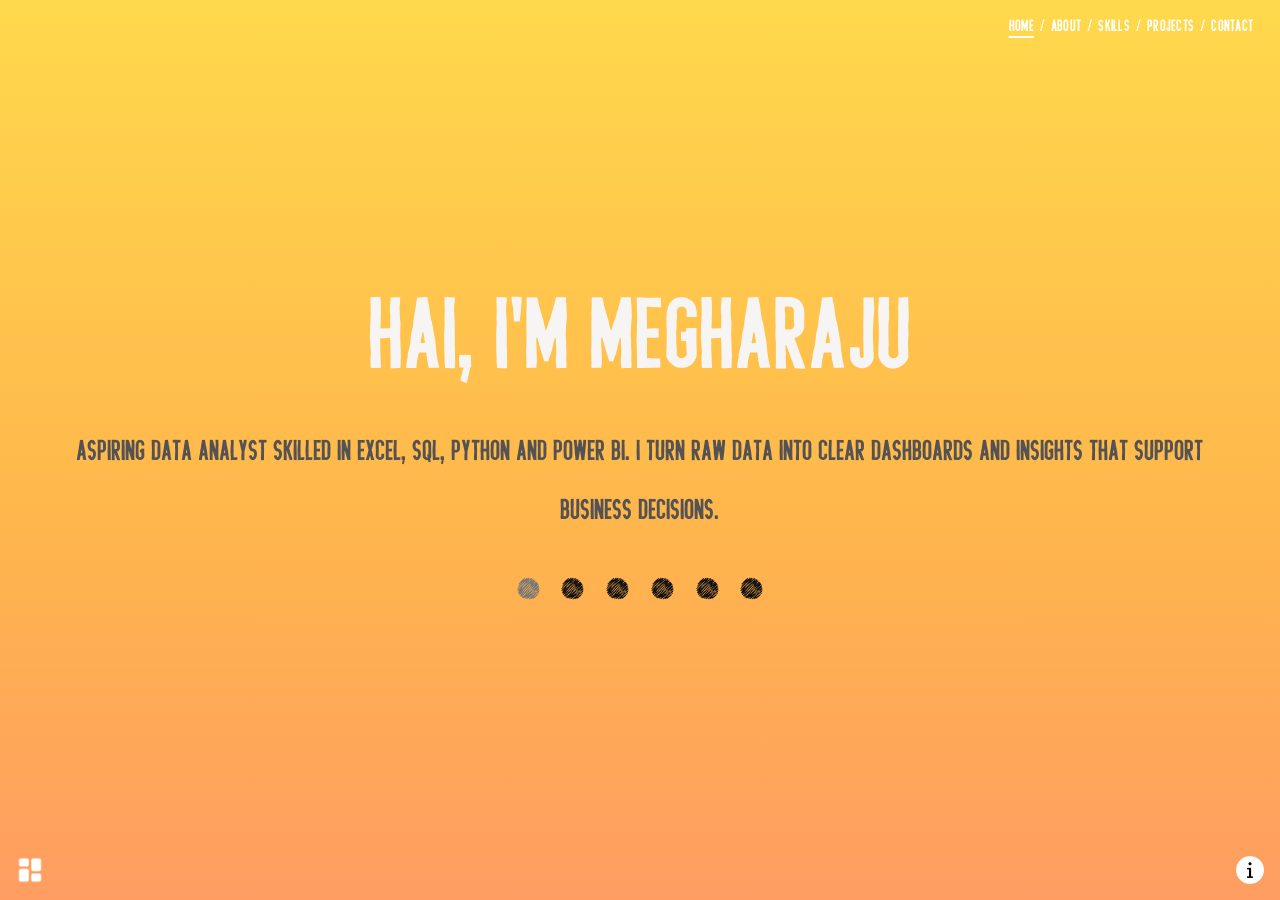
==== index.html @ 35a44499 "Make loading animation transparent and match page colors" ====
<!doctype html>
<html lang="en">
<head>
  <meta charset="utf-8">
  <script>
    document.documentElement.classList.add("js");
    const loaderStartedAt = performance.now();
    window.addEventListener("load", async () => {
      const loader = document.getElementById("page-loader");
      if (!loader) return;
      await Promise.race([
        document.fonts?.ready ?? Promise.resolve(),
        new Promise((resolve) => window.setTimeout(resolve, 5000))
      ]);
      await new Promise((resolve) => window.requestAnimationFrame(() => window.requestAnimationFrame(resolve)));
      window.setTimeout(() => {
        loader.classList.add("is-hidden");
        loader.setAttribute("aria-hidden", "true");
        window.setTimeout(() => loader.remove(), 300);
      }, Math.max(0, 1100 - (performance.now() - loaderStartedAt)));
    }, { once: true });
  </script>
  <meta name="viewport" content="width=device-width, initial-scale=1">
  <meta name="description" content="Aspiring data analyst skilled in Excel, SQL, Python and Power BI.">
  <title>Megharaju | Home</title>
  <link rel="preload" href="assets/Fonts/HandCutTall-Regular.otf" as="font" type="font/otf" crossorigin>
  <link rel="stylesheet" href="style.css?v=portfolio-loader-transparent-match-20261015">
</head>
<body class="home">
<div class="page-loader" id="page-loader" role="status" aria-label="Loading page">
  <img src="assets/loading%20svg/handdrawn-loading.svg?v=transparent-20261015" width="220" height="99" alt="" aria-hidden="true">
</div>
<nav class="site-nav" aria-label="Main navigation"><a href="index.html" aria-current="page">Home</a><span>/</span><a href="about.html">About</a><span>/</span><a href="skills.html">Skills</a><span>/</span><a href="projects.html">Projects</a><span>/</span><a href="contact.html">Contact</a></nav>
<a class="home-nav-button" href="index.html#slide-1" aria-label="Go to first home page" title="Home">
  <img class="home-nav-filled" src="assets/home%20navigation%20button/elements.png" alt="">
  <img class="home-nav-outline" src="assets/home%20navigation%20button/elements%20(1).png" alt="">
</a>
<div class="profile-shortcuts-dock">
  <button class="profile-shortcuts-toggle" type="button" aria-label="Open profile links" aria-expanded="false" aria-controls="profile-shortcuts-panel">
    <img src="assets/home%20navigation%20button/info%20button.png" alt="">
  </button>
  <nav class="profile-shortcuts-panel" id="profile-shortcuts-panel" aria-label="Social and contact links" hidden>
    <a href="https://www.linkedin.com/in/megharaju-vakiti/" target="_blank" rel="noopener noreferrer" aria-label="LinkedIn">
      <img src="assets/icons/profile%20link%20logos/linkedin%20logo.svg" alt=""><span>LinkedIn</span>
    </a>
    <a href="https://github.com/Megharaju-Vakiti" target="_blank" rel="noopener noreferrer" aria-label="GitHub profile">
      <img src="assets/icons/profile%20link%20logos/Github%20logo.svg" alt=""><span>GitHub</span>
    </a>
    <a href="contact.html#phone-contact" aria-label="Phone number and contact details">
      <img src="assets/icons/profile%20link%20logos/phone%20logo.svg" alt=""><span>Phone</span>
    </a>
    <a href="https://mail.google.com/mail/?view=cm&amp;fs=1&amp;to=megharajuvakiti124%40gmail.com" aria-label="Mail">
      <img src="assets/icons/profile%20link%20logos/mail%20logo.svg" alt=""><span>Mail</span>
    </a>
  </nav>
</div><main id="main-content">
<section id="slide-1" class="home-slide intro" aria-labelledby="home-title-1"><div class="slide-copy"><h1 id="home-title-1">Hai, I’m Megharaju</h1><p>Aspiring data analyst skilled in Excel, SQL, Python and Power BI. I turn raw data into clear dashboards and insights that support business decisions.</p><div class="slide-dots" aria-label="Home slides"><a class="active" href="#slide-1" aria-label="Slide 1"></a><a class="" href="#slide-2" aria-label="Slide 2"></a><a class="" href="#slide-3" aria-label="Slide 3"></a><a class="" href="#slide-4" aria-label="Slide 4"></a><a class="" href="#slide-5" aria-label="Slide 5"></a><a class="" href="#slide-6" aria-label="Slide 6"></a></div></div></section>
<section id="slide-2" class="home-slide approach" aria-labelledby="home-title-2"><div class="slide-copy"><h1 id="home-title-2">My Approach to Data</h1><p>From cleaning messy datasets to discovering hidden trends, I am passionate about the entire process of transforming raw numbers into meaningful business strategies.</p><div class="slide-dots" aria-label="Home slides"><a class="" href="#slide-1" aria-label="Slide 1"></a><a class="active" href="#slide-2" aria-label="Slide 2"></a><a class="" href="#slide-3" aria-label="Slide 3"></a><a class="" href="#slide-4" aria-label="Slide 4"></a><a class="" href="#slide-5" aria-label="Slide 5"></a><a class="" href="#slide-6" aria-label="Slide 6"></a></div></div></section>
<section id="slide-3" class="home-slide problem" aria-labelledby="home-title-3"><div class="slide-copy"><h1 id="home-title-3">Solving Problems With Data</h1><p>Real-world problems, data-driven solutions. Explore detailed, step-by-step walkthroughs of my most impactful projects from start to finish.</p><div class="slide-dots" aria-label="Home slides"><a class="" href="#slide-1" aria-label="Slide 1"></a><a class="" href="#slide-2" aria-label="Slide 2"></a><a class="active" href="#slide-3" aria-label="Slide 3"></a><a class="" href="#slide-4" aria-label="Slide 4"></a><a class="" href="#slide-5" aria-label="Slide 5"></a><a class="" href="#slide-6" aria-label="Slide 6"></a></div></div></section>
<section id="slide-4" class="home-slide story" aria-labelledby="home-title-4"><div class="slide-copy"><h1 id="home-title-4">Data Storytelling</h1><p>I bridge the gap between technical analysis and business strategy, ensuring that every chart and graph tells a clear, actionable story.</p><div class="slide-dots" aria-label="Home slides"><a class="" href="#slide-1" aria-label="Slide 1"></a><a class="" href="#slide-2" aria-label="Slide 2"></a><a class="" href="#slide-3" aria-label="Slide 3"></a><a class="active" href="#slide-4" aria-label="Slide 4"></a><a class="" href="#slide-5" aria-label="Slide 5"></a><a class="" href="#slide-6" aria-label="Slide 6"></a></div></div></section>
<section id="slide-5" class="home-slide toolkit" aria-labelledby="home-title-5"><div class="slide-copy"><h1 id="home-title-5">Technical Toolkit</h1><p>A hands-on showcase of my technical toolkit. Here, I demonstrate my proficiency with SQL queries, Python scripts, advanced Excel modeling, and Power BI.</p><div class="slide-dots" aria-label="Home slides"><a class="" href="#slide-1" aria-label="Slide 1"></a><a class="" href="#slide-2" aria-label="Slide 2"></a><a class="" href="#slide-3" aria-label="Slide 3"></a><a class="" href="#slide-4" aria-label="Slide 4"></a><a class="active" href="#slide-5" aria-label="Slide 5"></a><a class="" href="#slide-6" aria-label="Slide 6"></a></div></div></section>
<section id="slide-6" class="home-slide visual" aria-labelledby="home-title-6"><div class="slide-copy"><h1 id="home-title-6">Visual Transformations</h1><p>A visual journey of data refinement. Compare the raw, unorganized data I start with to the final, interactive dashboards I build to simplify decision-making.</p><div class="slide-dots" aria-label="Home slides"><a class="" href="#slide-1" aria-label="Slide 1"></a><a class="" href="#slide-2" aria-label="Slide 2"></a><a class="" href="#slide-3" aria-label="Slide 3"></a><a class="" href="#slide-4" aria-label="Slide 4"></a><a class="" href="#slide-5" aria-label="Slide 5"></a><a class="active" href="#slide-6" aria-label="Slide 6"></a></div></div></section>
</main>
<script src="script.js?v=explore-sync-20261014" defer></script>
</body>
</html>
---- style.css ----
@font-face {
  font-family: HandCutTall;
  src: url("assets/Fonts/HandCutTall-Regular.otf") format("opentype");
  font-display: swap;
}
@font-face {
  font-family: HandCutCondensed;
  src: url("assets/Fonts/HandCutCondensed-Regular.otf") format("opentype");
  font-display: swap;
}
:root {
  --black: #050505;
  --white: #f7f5f4;
  --ink: #565252;
  --blue: #168bd8;
  --paper: #f3f0eb;
  --teal: #00c8ba;
}
* { box-sizing: border-box; }
html { min-width: 320px; scroll-behavior: smooth; background: var(--black); }
body { margin: 0; min-height: 100vh; color: var(--white); background: var(--black); font-family: Arial, sans-serif; overflow-x: hidden; }
.site-nav {
  position: fixed; z-index: 50; top: 2.1%; right: 2.1%; display: flex; align-items: center;
  gap: .38em; white-space: nowrap; color: #fff; font: clamp(12px, 1.28vw, 18px)/1 HandCutTall, Impact, sans-serif;
  text-transform: uppercase; letter-spacing: .015em;
}
.site-nav a { color: inherit; text-decoration: none; }
.site-nav a[aria-current="page"] { text-decoration: underline; text-decoration-thickness: 2px; text-underline-offset: .28em; }
.site-nav a:hover, .site-nav a:focus-visible { color: #ffda79; outline: none; }
.site-nav span { opacity: .92; }
.home-slide {
  position: relative; display: grid; place-items: center; width: 100%; height: 100vh; min-height: 560px;
  aspect-ratio: 1366 / 768; overflow: hidden; text-align: center;
}
.home-slide .slide-copy { width: min(91%, 1200px); margin-top: -1.2vh; }
.home-slide h1 { margin: 0 0 2.4vh; color: var(--white); font: clamp(54px, 7.9vw, 108px)/.98 HandCutTall, Impact, sans-serif; text-transform: uppercase; }
.home-slide p { max-width: 1190px; margin: 0 auto; color: #555254; font: clamp(18px, 2.25vw, 31px)/1.55 HandCutCondensed, Impact, sans-serif; text-transform: uppercase; }
.home-slide.intro { background: linear-gradient(180deg, #ffd94c 0%, #ffb64c 58%, #ff9d62 100%); }
.home-slide.approach { background: linear-gradient(180deg, #d9b1f5 0%, #c9a3ee 100%); }
.home-slide.problem { background: linear-gradient(180deg, #f2adba 0%, #f39daf 100%); }
.home-slide.story { background: linear-gradient(180deg, #a2e1a2 0%, #8ed69b 100%); }
.home-slide.toolkit { background: linear-gradient(180deg, #e2ddda 0%, #c8c8c8 100%); }
.home-slide.toolkit p { color: #565558; }
.home-slide.visual { background: linear-gradient(180deg, #edc7b2 0%, #e3b59e 100%); }
.slide-dots { display: flex; justify-content: center; gap: clamp(12px, 1.65vw, 23px); margin-top: 3.2vh; }
.slide-dots a { width: clamp(18px, 1.85vw, 26px); aspect-ratio: 1; border-radius: 50%; background: #504e4c; opacity: .7; }
.slide-dots a.active, .slide-dots a:hover { background: #fff; opacity: .95; }
.explore-screen, .project-intro { position: relative; display: grid; place-items: center; height: 100vh; min-height: 560px; background: #000; }
.explore-screen h1, .project-intro h1 { margin: 0; font: clamp(64px, 7vw, 96px)/1 HandCutTall, Impact, sans-serif; text-transform: uppercase; }
.about-categories { position: relative; min-height: 100vh; padding: 15vh 8vw 7vh; background: #000; }
.about-categories h1 { margin: 0 0 5vh 8%; font: clamp(58px, 6.6vw, 90px)/1 HandCutTall, Impact, sans-serif; text-transform: uppercase; }
.back-arrow { position: absolute; left: 46%; top: 25%; z-index: 2; color: #fff; text-decoration: none; font: 80px/.8 HandCutTall, Impact, sans-serif; }
.interest-grid { display: grid; grid-template-columns: repeat(4, 1fr); gap: 5vh 2vw; text-align: center; }
.interest-grid>div { min-height: 26vh; display: flex; flex-direction: column; justify-content: center; align-items: center; }
.interest-icon { display: grid; place-items: center; height: 15vh; min-height: 90px; color: #fff; font: clamp(56px, 7vw, 96px)/1 HandCutTall, Impact, sans-serif; }
.interest-icon.planet-icon { color: #d8e1e8; text-shadow: 8px 4px 0 #151924, 13px 7px 0 #a7b5c2; }
.interest-icon.bang { font-size: clamp(22px, 3vw, 42px); font-style: italic; transform: rotate(-8deg); text-shadow: 3px 3px #aaa; }
.interest-grid h2 { margin: 1vh 0 0; font: clamp(20px, 2.5vw, 34px)/1 HandCutTall, Impact, sans-serif; text-transform: uppercase; }
.about-detail { position: relative; display: grid; grid-template-columns: 42% 1fr; align-items: center; gap: 3%; width: 100%; min-height: 100vh; padding: 12vh 18% 8vh 21%; background: #000; }
.about-detail .back-arrow { left: 46%; top: 26%; }
.about-illustration { display: grid; place-items: center; min-height: 350px; color: #fff; font: clamp(150px, 22vw, 300px)/1 HandCutTall, sans-serif; }
.about-copy { max-width: 500px; padding-top: 3vh; }
.about-copy h2 { margin: 0 0 1.5vh; font: clamp(32px, 3.2vw, 44px)/1.08 HandCutTall, Impact, sans-serif; text-transform: uppercase; }
.about-copy p { margin: .5em 0; color: #f4f4f4; font: clamp(16px, 1.35vw, 19px)/1.55 HandCutCondensed, Arial, sans-serif; }
.social-row { display: flex; align-items: center; gap: clamp(28px, 6vw, 82px); margin-top: 2vh; }
.social-row a { display: grid; place-items: center; min-width: 48px; height: 48px; border-radius: 50%; color: #fff; background: #fff; color: #444; font: 700 27px/1 Arial,sans-serif; text-decoration: none; }
.social-row a:first-child { border-radius: 8px; background: #1684ce; color: white; }
.love-detail { grid-template-columns: 1fr; justify-items: center; text-align: center; }
.love-detail .about-copy { max-width: 760px; }
.skills-overview { position: relative; display: flex; flex-direction: column; align-items: center; min-height: 100vh; padding: 10vh 2vw 4vh; background: #000; }
.visually-hidden { position: absolute; width: 1px; height: 1px; padding: 0; margin: -1px; overflow: hidden; clip: rect(0,0,0,0); white-space: nowrap; border: 0; }
.solar-orbit { position: relative; flex: 0 0 auto; width: min(78vw, 1120px); height: min(66vh, 520px); min-height: 360px; }
.solar-orbit img { display: block; width: 100%; height: 100%; object-fit: contain; }
.skill-chips { display: flex; flex-wrap: wrap; justify-content: center; gap: 14px 20px; width: min(100%, 1120px); margin-top: 6vh; }
.skill-chips a { display: grid; place-items: center; min-height: 48px; padding: .45em .8em; border-radius: 999px; background: #aaa; color: white; font: clamp(17px, 2vw, 28px)/1.1 HandCutTall, Impact, sans-serif; text-align: center; text-decoration: none; text-transform: uppercase; transition: background-color .18s ease, transform .18s ease; }
.skill-chips a:hover, .skill-chips a:focus-visible { background: #138bd0; transform: translateY(-2px); outline: none; }
.skill-detail { position: relative; min-height: 100vh; height: 100vh; overflow: hidden; background: linear-gradient(180deg,#c9c9c9 0%,#a9a9a9 100%); }
.skill-detail:nth-of-type(odd) { background: linear-gradient(180deg,#c9c9c9 0%,#a4a4a4 100%); }
.planet { position: absolute; left: 20.9%; top: 33.8%; width: min(23vw, 315px); aspect-ratio: 1; border-radius: 50%; background: #585858; }
.close-detail { position: absolute; left: 45.8%; top: 25.2%; display: grid; place-items: center; width: 54px; height: 54px; border-radius: 50%; color: #fff; background: #d3e0e9; font: 700 49px/1 Arial,sans-serif; text-decoration: none; }
.skill-copy { position: absolute; left: 46.1%; top: 33.6%; width: min(35vw, 500px); }
.planet-label,.info-label { margin: 0 0 .4vh; color: var(--blue); font: clamp(16px, 1.4vw, 20px)/1.2 HandCutTall,Impact,sans-serif; text-transform: uppercase; }
.skill-copy h2 { margin: 0 0 1.5vh; color: #fff; font: clamp(42px, 4.2vw, 58px)/1 HandCutTall,Impact,sans-serif; text-transform: uppercase; white-space: nowrap; }
.info-label { margin-top: 1.7vh; }
.skill-description { margin: 0; color: #fff; font: clamp(15px, 1.23vw, 17px)/1.5 HandCutCondensed,Arial,sans-serif; text-align: justify; }
.arrow-row { display: flex; gap: 20px; margin-top: 1.3vh; }
.arrow-row a { display: grid; place-items: center; width: 62px; height: 62px; border: 2px solid #555; border-radius: 50%; background: #eee; color: #555; font: 48px/1 Arial,sans-serif; text-decoration: none; }
.arrow-row a:hover { background: white; color: #111; }
.project-intro h1 { font-size: clamp(64px, 7vw, 96px); }
.project-slide { position: relative; width: 100%; height: 100vh; min-height: 650px; overflow: hidden; background: #000; }
.dashboard { position: absolute; top: 5.5%; left: 20.8%; display: block; width: 58.8%; height: 58.5%; object-fit: cover; border-radius: 58px; background: white; }
.paper-panel { position: absolute; left: 12.8%; right: 0; bottom: 2%; min-height: 36%; padding: 2.5vh 1.1% 3vh; color: #111; background: linear-gradient(180deg,#f7f5f0,#e9e5df); clip-path: polygon(1% 7%,3% 4%,5% 7%,8% 3%,11% 6%,15% 2%,19% 5%,24% 1%,28% 5%,32% 2%,37% 6%,42% 2%,46% 5%,51% 1%,56% 5%,61% 2%,67% 6%,72% 2%,77% 5%,83% 1%,89% 5%,95% 2%,99% 6%,100% 95%,96% 98%,92% 95%,87% 99%,81% 96%,75% 100%,69% 96%,62% 99%,56% 95%,50% 99%,44% 95%,37% 99%,31% 95%,25% 99%,18% 96%,12% 100%,7% 96%,3% 99%,0 94%); }
.project-heading { display: flex; justify-content: center; align-items: center; gap: clamp(12px,2vw,28px); margin: 0 12% 1vh 0; }
.project-heading h2 { margin: 0; color: #555; font: clamp(20px, 2vw, 28px)/1.1 HandCutTall,Impact,sans-serif; text-align: center; text-transform: uppercase; }
.launch { display: inline-flex; align-items: center; gap: 8px; padding: .4em .7em; border: 3px solid #111; border-radius: 999px; background: var(--teal); color: #fff; font: clamp(18px, 1.8vw, 25px)/1 HandCutTall,Impact,sans-serif; text-decoration: none; text-transform: uppercase; white-space: nowrap; box-shadow: 0 3px 0 #111; }
.paper-panel>p { margin: .8vh 0 0; color: #111; font: clamp(15px,1.45vw,20px)/1.42 Arial,sans-serif; }
.project-arrow { position: absolute; right: 7%; bottom: 4%; color: #111; font: 62px/1 HandCutTall,Impact,sans-serif; text-decoration: none; }
.contact-screen { min-height: 100vh; display: grid; place-items: center; padding: 9vh 8vw; background: #000; }
.contact-frame { position: relative; display: grid; grid-template-columns: 43% 57%; width: min(100%, 990px); min-height: 76vh; padding: 10vh 5.5% 8vh; border: 5px solid #eee; outline: 2px solid #eee; outline-offset: 8px; }
.contact-frame:before,.contact-frame:after { content:""; position:absolute; width:40px;height:40px;border:5px solid #eee; transform:rotate(45deg); background:#000; }
.contact-frame:before {top:-22px;left:-22px}.contact-frame:after {bottom:-22px;right:-22px}
.contact-intro { align-self: center; padding-right: 8%; }
.contact-intro h1 { margin:0 0 2vh; font:clamp(48px,6vw,82px)/1.35 HandCutTall,Impact,sans-serif;text-transform:uppercase; }
.contact-intro p { color:#777; font:clamp(14px,1.25vw,17px)/1.55 HandCutTall,Impact,sans-serif;text-transform:uppercase; }
.contact-form { position:relative; display:flex; flex-direction:column; justify-content:center; padding:0 0 3.5vh 4%; }
.contact-form label { margin:.5vh 0 .25vh; color:#fff; font:clamp(19px,2vw,27px)/1 HandCutTall,Impact,sans-serif;text-transform:uppercase; }
.contact-form input,.contact-form textarea { display:block;width:100%;min-height:42px;padding:.35em .2em;border:0;border-bottom:5px solid #eee;border-radius:0;background:transparent;color:#fff;font:18px Arial,sans-serif;resize:vertical;outline:none; }
.contact-form input:focus,.contact-form textarea:focus { border-bottom-color:#00c8ba; }
.contact-form .social-row { justify-content:center;gap:clamp(35px,7vw,90px);margin-top:4vh; }
.form-note { position:absolute;left:4%;bottom:0;color:#ddd;font-size:13px; }
@media (max-width:760px) {
  .site-nav { top: 12px; right: 12px; gap: 4px; font-size: clamp(10px,2.7vw,14px); }
  .home-slide { height:100svh; min-height:500px; aspect-ratio:auto; }
  .home-slide .slide-copy { width:90%; margin-top:-3vh; }
  .home-slide h1 { font-size:clamp(46px,11vw,72px); margin-bottom:2vh; }
  .home-slide p { font-size:clamp(17px,4vw,24px); line-height:1.45; }
  .slide-dots { margin-top:3vh; }
  .about-categories { padding:14vh 5vw 4vh; }
  .about-categories h1 { margin-left:5%; }
  .interest-grid { grid-template-columns:repeat(2,1fr); gap:1vh 2vw; }
  .interest-grid>div { min-height:19vh; }
  .interest-icon { height:11vh; min-height:60px; }
  .interest-grid h2 { font-size:clamp(18px,4vw,26px); }
  .back-arrow,.about-detail .back-arrow { left:auto; right:7%; top:16%; font-size:55px; }
  .about-detail { grid-template-columns:1fr; justify-items:center; gap:0; padding:17vh 8vw 7vh; text-align:center; }
  .about-illustration { min-height:22vh; font-size:clamp(110px,30vw,180px); }
  .about-copy { padding-top:0; }
  .social-row { justify-content:center; }
  .skills-overview { min-height:100svh; padding:10vh 4vw 6vh; }
  .solar-orbit { width:100%; height:min(54vh,460px); min-height:300px; }
  .skill-chips { display:grid; grid-template-columns:repeat(2,minmax(0,1fr)); gap:12px; margin-top:4vh; }
  .skill-chips a { min-height:48px; padding:.45em .5em; font-size:clamp(15px,4vw,22px); }
  .skill-detail { min-height:100svh; height:auto; padding:100px 8vw 50px; }
  .planet { position:relative; left:auto; top:auto; width:min(50vw,230px); margin:0 auto 25px; }
  .close-detail { top:55px;left:auto;right:8vw;width:44px;height:44px;font-size:40px; }
  .skill-copy { position:relative;left:auto;top:auto;width:100%; }
  .skill-copy h2 { white-space:normal;font-size:clamp(36px,9vw,52px); }
  .skill-description { font-size:16px;text-align:left; }
  .arrow-row { justify-content:center; }
  .project-slide { height:auto; min-height:100svh; padding:85px 4vw 250px; }
  .dashboard { position:relative;top:auto;left:auto;width:100%;height:auto;max-height:45vh;border-radius:26px;object-fit:contain; }
  .paper-panel { left:0;right:0;bottom:14px;min-height:unset;padding:30px 7vw 46px;clip-path:none;border-radius:10px; }
  .project-heading { margin:0 0 12px;flex-direction:column;gap:10px; }
  .project-heading h2 { font-size:24px; }
  .paper-panel>p { font-size:15px; }
  .project-arrow { right:8%;bottom:0;font-size:45px; }
  .contact-screen { padding:80px 8vw 40px; }
  .contact-frame { grid-template-columns:1fr;min-height:unset;padding:30px 8% 22px; }
  .contact-intro { padding:0; }
  .contact-intro h1 { font-size:54px;line-height:1.05; }
  .contact-form { padding:12px 0 20px; }
  .contact-form .social-row { margin-top:25px; }
}
@media (prefers-reduced-motion:reduce) { html{scroll-behavior:auto} }
.contact-form>button { align-self:flex-end; display:grid; place-items:center; width:54px; height:54px; margin-top:12px; border:2px solid #555; border-radius:50%; background:#eee; color:#444; font:34px/1 Arial,sans-serif; cursor:pointer; }
.contact-form>button:hover,.contact-form>button:focus-visible { background:#fff; outline:2px solid var(--teal); }
@media(max-width:760px){.contact-form>button{width:48px;height:48px;margin-top:10px}}

/* Reference-led layouts for About, Projects, and Contact. Skills is intentionally untouched. */
@font-face {
  font-family: PortfolioBody;
  src: url("assets/Fonts/BarlowSemiCondensed-Regular.ttf") format("truetype");
  font-display: swap;
}
.about { background: #ff66c4; }
body.about,
body.about #main-content,
body.about #about-top,
body.about .explore-screen {
  background-color: #ff66c4 !important;
}
.about .site-nav { color: #fff; }
.about .explore-screen,
.about .about-categories,
.about .about-detail { background: #ff66c4; }
.about .explore-screen h1 { color: #fff; font-size: clamp(68px, 9vw, 124px); }
.about-categories { min-height: 100vh; padding: 12vh 9vw 8vh; }
.about-categories h1 { display: none; }
.category-back { left: 50%; top: 7%; transform: translateX(-50%); font-size: clamp(48px, 6vw, 78px); }
.category-grid { display: grid; grid-template-columns: repeat(3, minmax(0, 1fr)); align-items: end; gap: 5vw; width: min(100%, 1080px); margin: 0 auto; padding-top: 5vh; }
.category-card { display: flex; min-width: 0; flex-direction: column; align-items: center; gap: 2.5vh; color: #fff; text-decoration: none; text-align: center; }
.category-card span { font: clamp(28px, 3.4vw, 46px)/1 HandCutTall, Impact, sans-serif; text-transform: uppercase; }
.category-art { display: block; width: min(100%, 270px); height: clamp(220px, 43vh, 350px); overflow: visible; fill: none; stroke: #fff; stroke-width: 7; stroke-linecap: round; stroke-linejoin: round; transition: transform .22s ease; }
.category-card:hover .category-art,.category-card:focus-visible .category-art { transform: translateY(-7px); }
.category-card:focus-visible { outline: 2px solid #fff; outline-offset: 8px; }
.about-detail { grid-template-columns: 43% 1fr; gap: 5%; min-height: 100vh; padding: 12vh 13vw 8vh; }
.about-detail .back-arrow { left: 50%; top: 5%; transform: translateX(-50%); font-size: 62px; }
.about-illustration { min-height: 0; color: white; }
.about-illustration svg { display: block; width: min(100%, 390px); max-height: 55vh; fill: none; stroke: #fff; stroke-width: 5; stroke-linecap: round; stroke-linejoin: round; }
.about-copy { max-width: 600px; padding-top: 0; }
.about-copy h2 { font-size: clamp(42px, 5.2vw, 70px); }
.about-copy p { font-family: PortfolioBody, Arial, sans-serif; font-size: clamp(18px, 1.65vw, 23px); line-height: 1.5; }
.about-copy strong { font-family: HandCutTall, Impact, sans-serif; font-size: 1.18em; font-weight: 400; text-transform: uppercase; }
.about .social-row a { box-shadow: 0 2px 0 rgba(0,0,0,.18); }
.love-detail { display: flex; justify-content: center; padding: 14vh 9vw 8vh; text-align: center; }
.love-detail .about-copy { width: min(100%, 1100px); max-width: none; }
.love-detail .about-copy h2 { margin-bottom: 4vh; }
.interest-grid { grid-template-columns: repeat(4, minmax(0, 1fr)); gap: 2vh 2vw; }
.interest-grid>div { min-height: 27vh; }
.interest-icon { height: 17vh; font-size: clamp(54px, 7vw, 92px); }
.interest-grid h3 { margin: 1vh 0 0; font: clamp(21px, 2.4vw, 32px)/1.1 HandCutTall, Impact, sans-serif; text-transform: uppercase; }

.projects-overview { position: relative; min-height: 100vh; overflow: hidden; background: #99e17a; }
.overview-tape { position: absolute; inset: 0; pointer-events: none; }
.overview-tape i { position: absolute; display: block; width: 26px; height: 118%; top: -8%; background: rgba(255,255,255,.82); transform: rotate(42deg); }
.overview-tape i:nth-child(1) { left: 22%; }
.overview-tape i:nth-child(2) { left: 51%; transform: rotate(-39deg); }
.overview-tape i:nth-child(3) { left: 79%; transform: rotate(42deg); }
.overview-card { position: absolute; z-index: 1; display: flex; flex-direction: column; justify-content: space-between; width: min(35vw, 440px); min-height: 34vh; padding: 20px 22px 16px; color: #111; text-decoration: none; background: #faf8ef; box-shadow: 0 8px 18px rgba(0,0,0,.12); transform: rotate(-2deg); }
.overview-card:hover,.overview-card:focus-visible { z-index: 3; transform: rotate(0) scale(1.035); outline: 3px solid #222; }
.overview-retail { top: 8%; left: 8%; }
.overview-bmw { bottom: 5%; left: 24%; transform: rotate(2deg); }
.overview-churn { top: 23%; right: 8%; transform: rotate(2deg); }
.overview-title { display: block; margin: 12px -4px -4px; padding: 13px 12px 10px; background: #f293c4; clip-path: polygon(0 4%,8% 0,18% 4%,29% 1%,39% 5%,53% 0,66% 4%,77% 1%,91% 5%,100% 1%,99% 100%,0 96%); font: clamp(20px, 2vw, 27px)/1.1 HandCutTall, Impact, sans-serif; text-align: center; text-transform: uppercase; }
.process-map { display: flex; align-items: center; justify-content: center; gap: 8px; min-height: 24vh; text-align: center; }
.process-map>span,.process-map>div span { display: block; padding: 8px 7px; border: 1px solid #555; background: #fff; font: 12px/1.25 PortfolioBody, Arial, sans-serif; }
.process-map>b { color: #333; font: 24px/1 Arial, sans-serif; }
.process-map>div { display: grid; gap: 5px; }
.project-slide { background: #99e17a; }
.dashboard { top: 7%; left: 21%; width: 58%; height: 55%; object-fit: fill; border-radius: 5.2vw; }
.esc-key { position: absolute; z-index: 2; top: 4%; left: 3%; padding: 6px 12px; border: 1px solid #333; border-radius: 5px; background: #f7f5ee; color: #111; font: 15px/1 PortfolioBody, Arial, sans-serif; box-shadow: 0 2px 0 #555; }
.paper-panel { left: 10%; right: 9%; bottom: 4%; min-height: 32%; padding: 1.3vh 2% 3vh; background: transparent; clip-path: none; }
.project-heading { margin: 0 9% 1vh 0; }
.project-heading h2 { color: #222; font-size: clamp(24px, 2.6vw, 36px); }
.launch { border-color: #252525; background: #f394c4; color: #111; box-shadow: 0 3px 0 #252525; }
.paper-panel>p { max-width: 1050px; margin: 1.5vh auto 0; font: clamp(15px, 1.45vw, 20px)/1.48 PortfolioBody, Arial, sans-serif; }
.project-arrow { right: 4%; bottom: 4%; font-size: 72px; }

.contact-screen { padding: 8vh 8vw; background: #e2a9f1; }
.contact-frame { grid-template-columns: 43% 57%; width: min(74vw, 1010px); min-height: 76vh; padding: 10vh 5.5% 8vh; border: 0; outline: 0; }
.contact-frame:before,.contact-frame:after { content: none; }
.contact-frame-art { position: absolute; z-index: 0; inset: 0; width: 100%; height: 100%; overflow: visible; fill: none; stroke: #fff; stroke-width: 3; pointer-events: none; }
.contact-intro,.contact-form { z-index: 1; }
.contact-intro { padding-right: 8%; }
.contact-intro h1 { color: #fff; font-size: clamp(56px, 7vw, 94px); line-height: 1.08; }
.contact-intro p { color: rgba(255,255,255,.82); font: clamp(16px, 1.45vw, 20px)/1.5 PortfolioBody, Arial, sans-serif; }
.contact-form { padding-left: 4%; }
.contact-form label { color: #fff; font-size: clamp(22px, 2.2vw, 30px); }
.contact-form input,.contact-form textarea { min-height: 45px; border-bottom: 3px solid rgba(255,255,255,.95); color: #fff; font-family: PortfolioBody, Arial, sans-serif; }
.contact-form input:focus,.contact-form textarea:focus { border-bottom-color: #7a34aa; }
.contact-actions { display: flex; align-items: center; justify-content: space-between; gap: 16px; margin-top: 2vh; }
.contact-form .contact-actions .social-row { justify-content: flex-end; gap: clamp(12px, 2vw, 26px); margin: 0; }
.contact-form .contact-actions .social-row a { width: 40px; min-width: 40px; height: 40px; background: #fff; color: #5b3971; font-size: 21px; }
.contact-form .contact-actions .social-row a:first-child { background: #fff; color: #5b3971; }
.contact-form .contact-actions>button { display: inline-flex; align-items: center; justify-content: center; width: auto; height: auto; margin: 0; padding: 11px 22px; border: 2px solid #fff; border-radius: 999px; background: transparent; color: #fff; font: 23px/1 HandCutTall, Impact, sans-serif; }
.contact-form .contact-actions>button:hover,.contact-form .contact-actions>button:focus-visible { background: #fff; color: #6d3d84; }
.form-note { color: #fff; }

@media (max-width:760px) {
  .category-grid { grid-template-columns: 1fr; gap: 4vh; padding-top: 4vh; }
  .category-card { gap: 1vh; }
  .category-art { width: min(62vw, 230px); height: 25vh; }
  .category-card span { font-size: 27px; }
  .category-back { top: 3%; }
  .about-detail { grid-template-columns: 1fr; padding: 15vh 8vw 7vh; }
  .about-illustration svg { width: min(60vw, 260px); max-height: 27vh; }
  .about-copy h2 { font-size: clamp(38px, 10vw, 56px); }
  .about-copy p { font-size: 17px; }
  .love-detail { padding-top: 14vh; }
  .love-detail .about-copy { width: 100%; }
  .interest-grid { grid-template-columns: repeat(2, minmax(0,1fr)); }
  .interest-grid>div { min-height: 18vh; }
  .interest-icon { height: 11vh; }
  .interest-grid h3 { font-size: clamp(18px, 4.5vw, 25px); }
  .projects-overview { min-height: 150vh; }
  .overview-card { left: 8%; right: 8%; width: 84%; min-height: 37vh; padding: 14px; }
  .overview-retail { top: 6%; }
  .overview-bmw { top: 42%; bottom: auto; left: 8%; }
  .overview-churn { top: 78%; right: 8%; }
  .process-map { min-height: 26vh; gap: 4px; }
  .process-map>span,.process-map>div span { padding: 5px 3px; font-size: 10px; }
  .process-map>b { font-size: 17px; }
  .overview-title { font-size: 21px; }
  .project-slide { min-height: 100svh; padding: 80px 4vw 270px; }
  .dashboard { width: 100%; height: auto; max-height: 45vh; object-fit: contain; border-radius: 25px; }
  .paper-panel { left: 2%; right: 2%; bottom: 10px; padding: 14px 4vw 48px; }
  .project-heading { margin: 0 0 12px; }
  .project-heading h2 { font-size: 24px; }
  .paper-panel>p { font-size: 15px; }
  .project-arrow { right: 5%; bottom: 0; }
  .contact-screen { padding: 75px 6vw 35px; }
  .contact-frame { grid-template-columns: 1fr; width: min(100%, 540px); min-height: 780px; padding: 9vh 10% 7vh; }
  .contact-frame-art { stroke-width: 4; }
  .contact-intro { padding: 0; }
  .contact-intro h1 { font-size: 62px; }
  .contact-form { padding: 12px 0 10px; }
  .contact-actions { align-items: flex-start; flex-direction: column; }
  .contact-form .contact-actions .social-row { justify-content: flex-start; }
  .form-note { position: static; }
}

/* Home paragraph font update: preserve existing size, color, and spacing. */
.home-slide p { font-family: HandCutTall, Impact, sans-serif; }


.category-art { object-fit: contain; filter: brightness(0) invert(1); animation: icon-drift 5s ease-in-out infinite; }
.category-card:nth-child(2) .category-art { animation-delay: -.9s; }
.category-card:nth-child(3) .category-art { animation-delay: -1.8s; }
.about-illustration img { display: block; width: min(100%, 410px); max-height: 55vh; object-fit: contain; transition: transform .35s cubic-bezier(.2,.7,.2,1); }
.about-illustration img:hover { transform: scale(1.045) rotate(-1deg); }
.interest-image { display: block; width: 100%; height: 100%; object-fit: contain; transition: transform .28s ease, filter .28s ease; }
.interest-grid>div:hover .interest-image { transform: translateY(-7px) scale(1.08); filter: drop-shadow(0 6px 6px rgba(0,0,0,.2)); }
.arrow-icon { display: block; width: 42px; height: 42px; object-fit: contain; transition: transform .24s ease, filter .24s ease; }
.arrow-reverse { transform: rotate(180deg); }
.back-arrow .arrow-icon { width: 54px; height: 54px; filter: brightness(0) invert(1); }
.project-arrow .arrow-icon { width: 64px; height: 64px; }
.arrow-row a .arrow-icon { width: 38px; height: 38px; }
.arrow-row a:hover .arrow-icon { transform: translateX(3px); }
.arrow-row a:hover .arrow-icon.arrow-reverse { transform: rotate(180deg) translateX(3px); }
.project-arrow:hover .arrow-icon { transform: translateX(7px); }
.project-arrow:hover .arrow-icon.arrow-reverse { transform: rotate(180deg) translateX(7px); }
.inline-arrow { width: 24px; height: 24px; object-fit: contain; transition: transform .2s ease; }
.launch:hover .inline-arrow { transform: translateX(4px); }
.close-icon { display: block; width: 34px; height: 34px; object-fit: contain; transition: transform .25s ease; }
.close-detail:hover .close-icon { transform: rotate(90deg) scale(1.08); }
.profile-icon { display: block; width: 25px; height: 25px; object-fit: contain; transition: transform .2s ease; }
.social-row a:hover .profile-icon { transform: scale(1.14); }
@keyframes icon-drift { 0%,100% { transform: translateY(0); } 50% { transform: translateY(-7px); } }
@media (prefers-reduced-motion: reduce) {
  .category-art { animation: none; }
  .home-slide h1::after,.interest-image,.arrow-icon,.inline-arrow,.close-icon,.profile-icon { transition: none; }
}

.github-mark { fill: currentColor; }
@media (max-width:760px) { .about-illustration img { width: min(60vw, 260px); max-height: 27vh; } }

/* Transparent icon artwork and closer, borderless social links. */
.social-row { gap: 12px; }
.social-row a,
.about .social-row a,
.contact-form .contact-actions .social-row a,
.social-row a:first-child,
.about .social-row a:first-child {
  width: 36px; min-width: 36px; height: 36px; padding: 0; border: 0; border-radius: 0;
  background: transparent; box-shadow: none; color: #fff;
}
.contact-form .contact-actions .social-row { gap: 12px; }
.profile-icon { width: 28px; height: 28px; filter: grayscale(1) brightness(1.65); mix-blend-mode: screen; }
.interest-grid>div { min-height: 23vh; }
.interest-icon { height: clamp(48px, 8vh, 68px); min-height: 0; }
.interest-image { width: 78%; height: 78%; margin: auto; filter: grayscale(1) brightness(1.65); mix-blend-mode: screen; }
.bang-mark { overflow: visible; fill: none; stroke: #fff; stroke-width: 2.5; stroke-linecap: round; stroke-linejoin: round; }
.bang-mark text { fill: #fff; stroke: none; font: 700 18px HandCutTall, Impact, sans-serif; }
.category-art,.about-illustration img { filter: grayscale(1) brightness(1.65); mix-blend-mode: screen; }
.arrow-icon,.close-icon { fill: none; stroke: currentColor; stroke-width: 2.5; stroke-linecap: round; stroke-linejoin: round; object-fit: contain; }
.arrow-icon { width: 42px; height: 42px; }
.arrow-reverse { transform: rotate(180deg); }
.back-arrow .arrow-icon { filter: none; }
.project-arrow .arrow-icon { width: 64px; height: 64px; }
.arrow-row a { border: 0; background: transparent; color: #fff; }
.arrow-row a:hover { background: transparent; color: #fff; }
.close-detail { border: 0; background: transparent; color: #fff; }
.close-icon { width: 38px; height: 38px; }
.close-detail:hover .close-icon { transform: rotate(90deg) scale(1.08); }
@media (max-width:760px) {
  .social-row { gap: 10px; }
  .interest-grid>div { min-height: 15vh; }
  .interest-icon { height: 58px; }
  .interest-image { width: 76%; height: 76%; }
}
.profile-icon { filter: none; mix-blend-mode: normal; fill: currentColor; }

/* User-selected illustration and profile logo sizing. */
.category-art {
  width: clamp(190px, 18vw, 250px); height: clamp(190px, 18vw, 250px); max-width: 100%;
  padding: 4px; object-fit: contain; filter: none; mix-blend-mode: screen;
}
.about-illustration img { filter: none; mix-blend-mode: screen; }
.interest-icon { display: grid; place-items: center; width: 120px; height: 72px; min-height: 0; flex: 0 0 72px; }
.interest-image { display: block; width: 100%; height: 100%; max-width: 120px; max-height: 72px; margin: auto; object-fit: contain; filter: none; mix-blend-mode: normal; }
.profile-icon { display: block; width: 28px; height: 28px; object-fit: contain; filter: none; mix-blend-mode: normal; }
.social-row,.contact-form .contact-actions .social-row { gap: 12px; }
.social-row a,.social-row a:first-child,.about .social-row a,.about .social-row a:first-child,
.contact-form .contact-actions .social-row a {
  width: 32px; min-width: 32px; height: 32px; padding: 0; border: 0; border-radius: 0;
  outline: 0; background: transparent; box-shadow: none;
}
@media (max-width:760px) {
  .category-art { width: min(55vw, 210px); height: min(55vw, 210px); }
  .interest-icon { width: min(34vw, 120px); height: 60px; flex-basis: 60px; }
  .interest-image { width: 100%; height: 100%; max-width: 120px; max-height: 60px; }
  .profile-icon { width: 26px; height: 26px; }
}

/* Keep the uploaded illustrations and logos in their original SVG colors. */
.category-art,.interest-image,.about-illustration img { filter: none; mix-blend-mode: normal; }
/* Larger category illustrations, scaled to the available page area. */
.about-categories { padding: 9vh 4vw 4vh; }
.category-grid {
  width: min(100%, 1320px);
  min-height: 86vh;
  grid-template-columns: repeat(3, minmax(0, 1fr));
  align-items: center;
  gap: 2vw;
  padding-top: 0;
}
.category-card { height: 80vh; justify-content: center; gap: 1vh; }
.category-art {
  width: min(100%, 390px);
  height: min(68vh, 520px);
  max-width: 390px;
  padding: 0;
  object-fit: contain;
}
@media (max-width:760px) {
  .about-categories { padding: 11vh 5vw 5vh; }
  .category-grid { min-height: auto; grid-template-columns: 1fr; gap: 2vh; padding-top: 0; }
  .category-card { height: 40vh; min-height: 280px; gap: 0; }
  .category-art { width: min(82vw, 320px); height: min(36vh, 340px); max-width: 320px; }
}

/* Center the Core Info and Education illustrations close to their text. */
.core-detail, .education-detail {
  grid-template-columns: minmax(0, .9fr) minmax(0, 1fr);
  align-items: center;
  justify-content: center;
  gap: 2vw;
  padding-left: 12vw;
  padding-right: 12vw;
}
.core-detail .about-illustration, .education-detail .about-illustration {
  display: grid;
  place-items: center end;
  justify-self: stretch;
  min-height: 0;
}
.core-detail .about-illustration img, .education-detail .about-illustration img {
  width: min(100%, 360px);
  max-height: 48vh;
  margin: 0;
}
.core-detail .about-copy, .education-detail .about-copy {
  justify-self: start;
  width: min(100%, 620px);
}

/* Match the brain and hand's visible scale to the heart illustration. */
.category-card:nth-child(2) .category-art,
.category-card:nth-child(3) .category-art { transform: scale(1.2); }
.category-card:nth-child(2):hover .category-art,
.category-card:nth-child(3):hover .category-art,
.category-card:nth-child(2):focus-visible .category-art,
.category-card:nth-child(3):focus-visible .category-art { transform: scale(1.2) translateY(-7px); }

/* Give the Big Bang Theory mark a little more room. */
.interest-icon:has(.interest-image[src*="bing%20bang"]) {
  width: 160px;
  height: 96px;
  flex-basis: 96px;
}
.interest-image[src*="bing%20bang"] {
  width: 156px;
  height: 92px;
  max-width: none;
  max-height: none;
}
.close-detail { display: none !important; }
@media (max-width:760px) {
  .core-detail, .education-detail {
    grid-template-columns: 1fr;
    gap: 1vh;
    padding: 13vh 8vw 7vh;
    text-align: center;
  }
  .core-detail .about-illustration, .education-detail .about-illustration {
    place-items: center;
    justify-self: center;
  }
  .core-detail .about-illustration img, .education-detail .about-illustration img {
    width: min(60vw, 260px);
    max-height: 25vh;
  }
  .core-detail .about-copy, .education-detail .about-copy { justify-self: center; }
  .category-card:nth-child(2) .category-art,
  .category-card:nth-child(3) .category-art { transform: scale(1.12); }
  .category-card:nth-child(2):hover .category-art,
  .category-card:nth-child(3):hover .category-art,
  .category-card:nth-child(2):focus-visible .category-art,
  .category-card:nth-child(3):focus-visible .category-art { transform: scale(1.12) translateY(-7px); }
  .interest-icon:has(.interest-image[src*="bing%20bang"]) { width: min(45vw, 160px); height: 88px; flex-basis: 88px; }
  .interest-image[src*="bing%20bang"] { width: min(43vw, 156px); height: 84px; }
}

/* Size the category art by its visible proportions: the heart is portrait, while the brain and hand are square. */
.category-card:nth-child(2) .category-art,
.category-card:nth-child(3) .category-art { scale: 1.34; }
@media (max-width:760px) {
  .category-card:nth-child(2) .category-art,
  .category-card:nth-child(3) .category-art { scale: 1.07; }
}

/* Keep the Contact LinkedIn logo itself borderless and transparent. */
.contact-form .contact-actions .social-row a[aria-label="LinkedIn"],
.contact-form .contact-actions .social-row a[aria-label="LinkedIn"]:first-child {
  border: 0;
  outline: 0;
  background: transparent;
  box-shadow: none;
}

/* Bring the visible compass artwork closer to Core Info text. */
.core-detail {
  grid-template-columns: minmax(0, .9fr) minmax(0, 1fr);
  gap: 0;
  padding-left: 10vw;
  padding-right: 10vw;
}
.core-detail .about-illustration img {
  width: min(100%, 480px);
  max-height: 60vh;
}
@media (max-width:760px) {
  .core-detail .about-illustration img {
    width: min(72vw, 300px);
    max-height: 30vh;
  }
}

/* Tighten the visible compass-to-copy spacing and prevent Core Info overflow. */
.core-detail {
  box-sizing: border-box;
  grid-template-columns: minmax(0, 42fr) minmax(0, 58fr);
  gap: 0;
  padding-left: 6vw;
  padding-right: 6vw;
}
.core-detail .about-illustration,
.core-detail .about-copy { min-width: 0; }
.core-detail .about-illustration img {
  width: min(100%, 480px);
  max-width: 100%;
}
.core-detail .about-copy {
  width: 100%;
  max-width: 620px;
}
@media (max-width:760px) {
  .core-detail {
    grid-template-columns: 1fr;
    gap: 1vh;
    padding: 13vh 8vw 7vh;
  }
}

/* Pull Core Info copy toward the compass while keeping its right edge in place. */
.core-detail .about-copy {
  margin-left: clamp(-110px, -8vw, -55px);
  width: calc(100% + clamp(55px, 8vw, 110px));
  max-width: none;
}
@media (max-width:760px) {
  .core-detail .about-copy {
    margin-left: 0;
    width: 100%;
    max-width: 620px;
  }
}

/* Match Core Info's illustration and text placement to the Education section. */
.core-detail {
  grid-template-columns: 43% minmax(0, 1fr);
  gap: 5%;
  padding: 12vh 13vw 8vh;
}
.core-detail .about-illustration img {
  width: min(100%, 360px);
  max-height: 55vh;
}
.core-detail .about-copy {
  width: 100%;
  max-width: 600px;
  margin-left: 0;
}
@media (max-width:760px) {
  .core-detail {
    grid-template-columns: 1fr;
    gap: 1vh;
    padding: 13vh 8vw 7vh;
  }
}

/* Match the compass artwork's visible size to the Education illustration. */
.core-detail .about-illustration img {
  width: min(100%, 420px);
  max-height: 55vh;
}

/* Move only the compass toward the existing Core Info text position. */
.core-detail .about-illustration img {
  position: relative;
  left: clamp(55px, 8vw, 140px);
}
@media (max-width:760px) {
  .core-detail .about-illustration img { left: 0; }
}

/* Disable motion and transitions throughout the portfolio. */
*, *::before, *::after {
  animation: none !important;
  transition: none !important;
  scroll-behavior: auto !important;
}
.category-art { animation: none !important; }
.project-arrow:hover .arrow-icon,
.project-arrow:hover .arrow-icon.arrow-reverse { transform: none !important; }

/* Home dots switch panels and bring in the heading letters and subtitle words directionally. */
body.home { height: 100vh; overflow: hidden; }
body.home #main-content {
  display: flex;
  flex-flow: row nowrap;
  width: 100vw;
  height: 100vh;
  overflow-x: auto;
  overflow-y: hidden;
  scroll-snap-type: x mandatory;
  scroll-behavior: smooth !important;
  scrollbar-width: none;
  overscroll-behavior-x: contain;
}
body.home #main-content::-webkit-scrollbar { display: none; }
body.home .home-slide {
  flex: 0 0 100vw;
  width: 100vw;
  scroll-snap-align: start;
  scroll-snap-stop: always;
}
body.home.home-dot-navigation-enabled #main-content {
  display: grid;
  overflow: hidden;
  scroll-snap-type: none;
}
body.home.home-dot-navigation-enabled .home-slide {
  grid-area: 1 / 1;
  width: 100vw;
  visibility: hidden;
  transform: none;
  transition: none !important;
  z-index: 0;
}
body.home.home-dot-navigation-enabled .home-slide.is-current {
  visibility: visible;
  z-index: 1;
}
@media (max-width:760px) {
  body.home { height: 100svh; }
  body.home #main-content { height: 100svh; }
}
@media (prefers-reduced-motion:reduce) {
  body.home #main-content { scroll-behavior: auto !important; }
}

/* Straighten and align the project category cards. */
.projects-overview {
  display: grid;
  grid-template-columns: repeat(3, minmax(0, 1fr));
  align-items: center;
  gap: 2vw;
  min-height: 100vh;
  padding: 12vh 6vw 5vh;
}
.overview-tape { display: none; }
.overview-card,
.overview-retail,
.overview-bmw,
.overview-churn {
  position: relative;
  inset: auto;
  width: 100%;
  height: 52vh;
  min-height: 390px;
  transform: none;
}
.overview-card:hover,
.overview-card:focus-visible { transform: none; }
.overview-title { clip-path: none; }
.dashboard { object-fit: contain; }
@media (max-width:760px) {
  .projects-overview {
    grid-template-columns: 1fr;
    gap: 3vh;
    min-height: auto;
    padding: 90px 7vw 6vh;
  }
  .overview-card,
  .overview-retail,
  .overview-bmw,
  .overview-churn {
    width: 100%;
    height: auto;
    min-height: 42vh;
  }
}

/* Keep controls functional, but remove every mouse-hover visual response. */
.site-nav a:hover { color: inherit !important; }
.slide-dots a:hover:not(.active) { background: #504e4c !important; opacity: .7 !important; }
.skill-chips a:hover { background: #aaa !important; transform: none !important; }
.arrow-row a:hover { background: #eee !important; color: #555 !important; }
.contact-form > button:hover { background: #eee !important; outline: 0 !important; }
.overview-card:hover,
.overview-card:focus-visible { z-index: 1 !important; transform: none !important; outline: 0 !important; }
.contact-form .contact-actions > button:hover { background: transparent !important; color: #fff !important; }
.about-illustration img:hover { transform: none !important; }
.interest-grid > div:hover .interest-image { transform: none !important; filter: none !important; }
.arrow-row a:hover .arrow-icon,
.arrow-row a:hover .arrow-icon.arrow-reverse,
.project-arrow:hover .arrow-icon,
.project-arrow:hover .arrow-icon.arrow-reverse,
.launch:hover .inline-arrow,
.close-detail:hover .close-icon,
.social-row a:hover .profile-icon { transform: none !important; }

/* Keep artwork decorative while leaving its category link clickable. */
.category-card .category-art { pointer-events: none; }
a, button { cursor: default !important; }

/* Category illustration proportions from the latest reference image. */
.category-grid {
  width: min(calc(100% + 8vw), 1800px);
  margin-left: -4vw;
  gap: 0;
}
.category-card { overflow: visible; }
.category-art { max-width: none; object-fit: contain; scale: 1 !important; }
.category-card:nth-child(1) .category-art {
  width: min(24vw, 420px);
  height: min(66vh, 545px);
}
.category-card:nth-child(2) .category-art {
  width: min(35vw, 620px);
  height: min(76vh, 620px);
}
.category-card:nth-child(3) .category-art {
  width: min(43vw, 760px);
  height: min(92vh, 760px);
}
@media (max-width:760px) {
  .category-grid { width: 100%; margin-left: 0; gap: 2vh; }
  .category-card { height: 40vh; min-height: 280px; }
  .category-card:nth-child(1) .category-art {
    width: min(78vw, 320px); height: min(36vh, 340px);
  }
  .category-card:nth-child(2) .category-art {
    width: min(82vw, 340px); height: min(38vh, 350px);
  }
  .category-card:nth-child(3) .category-art {
    width: min(86vw, 360px); height: min(40vh, 360px);
  }
}

/* Balance the icons by their visible artwork area, not the SVG canvas dimensions. */
.category-card:nth-child(2) .category-art {
  width: min(33vw, 586px);
  height: min(70vh, 586px);
}
.category-card:nth-child(3) .category-art {
  width: min(27vw, 473px);
  height: min(70vh, 473px);
}
@media (max-width:760px) {
  .category-card:nth-child(2) .category-art {
    width: min(84vw, 327px);
    height: min(40vh, 327px);
  }
  .category-card:nth-child(3) .category-art {
    width: min(68vw, 264px);
    height: min(34vh, 264px);
  }
}

/* Use the uploaded black hand-drawn circle artwork for Home slide buttons. */
.slide-dots a,
.slide-dots a.active,
.slide-dots a:hover {
  background: transparent url("assets/icons/circle button/hand-drawn-scribbled-circle-mark-black.svg") center / contain no-repeat !important;
  border-radius: 0;
  opacity: 1;
}

/* Gray out the current Home slide button and the button under the pointer. */
.slide-dots a,
.slide-dots a:not(.active):not(:hover) {
  background-image: url("assets/icons/circle button/hand-drawn-scribbled-circle-mark-black.svg") !important;
}
.slide-dots a.active,
.slide-dots a:hover {
  background-image: url("assets/icons/circle button/hand-drawn-scribbled-circle-mark-gray.svg") !important;
  cursor: pointer !important;
}

/* Keep gray Home slide states as transparent SVG art, never a filled square. */
.slide-dots a:hover:not(.active),
.slide-dots a.active,
.slide-dots a.active:hover {
  background: transparent url("assets/icons/circle button/hand-drawn-scribbled-circle-mark-gray.svg") center / contain no-repeat !important;
  opacity: 1 !important;
  border-radius: 0;
}

/* Striped outline typography for hovered characters on Home headings only. */
@font-face {
  font-family: HandCutTallStriped;
  src: url("assets/Fonts/HandCutTall-Striped.otf") format("opentype");
  font-display: swap;
}
.home-heading-char,
.home-heading-word { position: relative; display: inline-block; overflow: hidden; white-space: pre; vertical-align: baseline; background: rgba(0, 0, 0, .001); }
.home-heading-char { --home-outline-color: var(--ink); }
.home-heading-word { --home-outline-color: currentColor; }
.home-heading-glyph,
.home-heading-word-glyph { position: relative; z-index: 0; display: inline-block; white-space: pre; }
.home-slide h1.is-entering .home-heading-char[data-entry-direction="north"] { animation: heading-enter-north .55s cubic-bezier(.2,.7,.25,1) both !important; animation-delay: calc(var(--heading-char-index) * 28ms) !important; }
.home-slide h1.is-entering .home-heading-char[data-entry-direction="east"] { animation: heading-enter-east .55s cubic-bezier(.2,.7,.25,1) both !important; animation-delay: calc(var(--heading-char-index) * 28ms) !important; }
.home-slide h1.is-entering .home-heading-char[data-entry-direction="south"] { animation: heading-enter-south .55s cubic-bezier(.2,.7,.25,1) both !important; animation-delay: calc(var(--heading-char-index) * 28ms) !important; }
.home-slide h1.is-entering .home-heading-char[data-entry-direction="west"] { animation: heading-enter-west .55s cubic-bezier(.2,.7,.25,1) both !important; animation-delay: calc(var(--heading-char-index) * 28ms) !important; }
@keyframes heading-enter-north { from { opacity: 0; transform: translateY(-.8em); } to { opacity: 1; transform: translateY(0); } }
@keyframes heading-enter-east { from { opacity: 0; transform: translateX(.8em); } to { opacity: 1; transform: translateX(0); } }
@keyframes heading-enter-south { from { opacity: 0; transform: translateY(.8em); } to { opacity: 1; transform: translateY(0); } }
@keyframes heading-enter-west { from { opacity: 0; transform: translateX(-.8em); } to { opacity: 1; transform: translateX(0); } }
.home-heading-char::before,
.home-heading-char::after,
.home-heading-word::before,
.home-heading-word::after {
  content: attr(data-char);
  position: absolute;
  inset: 0;
  display: block;
  font-size: inherit;
  font-weight: inherit;
  line-height: inherit;
  letter-spacing: inherit;
  text-transform: inherit;
  text-align: center;
  white-space: pre;
  opacity: 0;
  pointer-events: none;
}
.home-heading-word::before,
.home-heading-word::after { content: attr(data-word); }
.home-heading-char::before {
  z-index: 1;
  color: var(--white);
}
.home-heading-word::before { z-index: 1; color: inherit; }
.home-heading-char::after {
  z-index: 2;
  color: transparent;
  font-family: HandCutTallStriped, HandCutTall, Impact, sans-serif;
  -webkit-text-stroke: 0 transparent;
}
.home-heading-word::after { z-index: 2; color: inherit; -webkit-text-fill-color: transparent; -webkit-text-stroke: 0 transparent; }
@keyframes heading-glyph-exit-right { from { transform: translateX(0); opacity: 1; } to { transform: translateX(110%); opacity: 0; } }
@keyframes heading-glyph-exit-left { from { transform: translateX(0); opacity: 1; } to { transform: translateX(-110%); opacity: 0; } }
@keyframes heading-glyph-exit-up { from { transform: translateY(0); opacity: 1; } to { transform: translateY(-110%); opacity: 0; } }
@keyframes heading-glyph-exit-down { from { transform: translateY(0); opacity: 1; } to { transform: translateY(110%); opacity: 0; } }
@keyframes heading-outline-left-to-right { from { clip-path: inset(0 100% 0 0); opacity: 1; -webkit-text-stroke-width: 0; -webkit-text-stroke-color: var(--home-outline-color, var(--ink)); } to { clip-path: inset(0); opacity: 1; -webkit-text-stroke-width: 1.25px; -webkit-text-stroke-color: var(--home-outline-color, var(--ink)); } }
@keyframes heading-outline-right-to-left { from { clip-path: inset(0 0 0 100%); opacity: 1; -webkit-text-stroke-width: 0; -webkit-text-stroke-color: var(--home-outline-color, var(--ink)); } to { clip-path: inset(0); opacity: 1; -webkit-text-stroke-width: 1.25px; -webkit-text-stroke-color: var(--home-outline-color, var(--ink)); } }
@keyframes heading-outline-top-to-bottom { from { clip-path: inset(100% 0 0 0); opacity: 1; -webkit-text-stroke-width: 0; -webkit-text-stroke-color: var(--home-outline-color, var(--ink)); } to { clip-path: inset(0); opacity: 1; -webkit-text-stroke-width: 1.25px; -webkit-text-stroke-color: var(--home-outline-color, var(--ink)); } }
@keyframes heading-outline-bottom-to-top { from { clip-path: inset(0 0 100% 0); opacity: 1; -webkit-text-stroke-width: 0; -webkit-text-stroke-color: var(--home-outline-color, var(--ink)); } to { clip-path: inset(0); opacity: 1; -webkit-text-stroke-width: 1.25px; -webkit-text-stroke-color: var(--home-outline-color, var(--ink)); } }
@keyframes heading-glyph-follow-from-left { from { transform: translateX(-110%); opacity: 0; } to { transform: translateX(0); opacity: 1; } }
@keyframes heading-glyph-follow-from-right { from { transform: translateX(110%); opacity: 0; } to { transform: translateX(0); opacity: 1; } }
@keyframes heading-glyph-follow-from-top { from { transform: translateY(-110%); opacity: 0; } to { transform: translateY(0); opacity: 1; } }
@keyframes heading-glyph-follow-from-bottom { from { transform: translateY(110%); opacity: 0; } to { transform: translateY(0); opacity: 1; } }
@keyframes heading-word-follow-from-left { from { transform: translateX(-110%); opacity: 0; } to { transform: translateX(0); opacity: .12; } }
@keyframes heading-word-follow-from-right { from { transform: translateX(110%); opacity: 0; } to { transform: translateX(0); opacity: .12; } }
@keyframes heading-word-follow-from-top { from { transform: translateY(-110%); opacity: 0; } to { transform: translateY(0); opacity: .12; } }
@keyframes heading-word-follow-from-bottom { from { transform: translateY(110%); opacity: 0; } to { transform: translateY(0); opacity: .12; } }
.home-heading-char.is-active.exit-right .home-heading-glyph,
.home-heading-word.is-active.exit-right .home-heading-word-glyph {
  animation: heading-glyph-exit-right .22s ease-in both !important;
}
.home-heading-char.is-active.exit-right::after,
.home-heading-word.is-active.exit-right::after { animation: heading-outline-left-to-right .3s ease-out .08s both !important; }
.home-heading-char.is-active.exit-right::before { animation: heading-glyph-follow-from-left .22s ease-out .3s both !important; }
.home-heading-word.is-active.exit-right::before { animation: heading-word-follow-from-left .22s ease-out .3s both !important; }
.home-heading-char.is-active.exit-left .home-heading-glyph,
.home-heading-word.is-active.exit-left .home-heading-word-glyph {
  animation: heading-glyph-exit-left .22s ease-in both !important;
}
.home-heading-char.is-active.exit-left::after,
.home-heading-word.is-active.exit-left::after { animation: heading-outline-right-to-left .3s ease-out .08s both !important; }
.home-heading-char.is-active.exit-left::before { animation: heading-glyph-follow-from-right .22s ease-out .3s both !important; }
.home-heading-word.is-active.exit-left::before { animation: heading-word-follow-from-right .22s ease-out .3s both !important; }
.home-heading-char.is-active.exit-up .home-heading-glyph,
.home-heading-word.is-active.exit-up .home-heading-word-glyph {
  animation: heading-glyph-exit-up .22s ease-in both !important;
}
.home-heading-char.is-active.exit-up::after,
.home-heading-word.is-active.exit-up::after { animation: heading-outline-bottom-to-top .3s ease-out .08s both !important; }
.home-heading-char.is-active.exit-up::before { animation: heading-glyph-follow-from-bottom .22s ease-out .3s both !important; }
.home-heading-word.is-active.exit-up::before { animation: heading-word-follow-from-bottom .22s ease-out .3s both !important; }
.home-heading-char.is-active.exit-down .home-heading-glyph,
.home-heading-word.is-active.exit-down .home-heading-word-glyph {
  animation: heading-glyph-exit-down .22s ease-in both !important;
}
.home-heading-char.is-active.exit-down::after,
.home-heading-word.is-active.exit-down::after { animation: heading-outline-top-to-bottom .3s ease-out .08s both !important; }
.home-heading-char.is-active.exit-down::before { animation: heading-glyph-follow-from-top .22s ease-out .3s both !important; }
.home-heading-word.is-active.exit-down::before { animation: heading-word-follow-from-top .22s ease-out .3s both !important; }
.home-heading-char.is-active::after,
.home-heading-word.is-active::after {
  clip-path: inset(0);
  opacity: 1;
  -webkit-text-stroke: 1.25px var(--home-outline-color, var(--ink));
}
@media (prefers-reduced-motion: reduce) {
  .home-slide h1.is-entering .home-heading-char { animation: none !important; }
}

/* About category cards: equal visual size, centered, white outlines, four-slice hover. */
.about .about-categories {
  display: flex;
  align-items: center;
  justify-content: center;
  min-height: 100vh;
  padding: 10vh 6vw 8vh;
}
.about .category-grid {
  display: grid;
  grid-template-columns: repeat(3, minmax(0, 1fr));
  align-items: center;
  justify-items: center;
  gap: clamp(24px, 4vw, 64px);
  width: min(100%, 1180px);
  min-height: 0;
  margin: 0 auto;
  padding-top: 0;
}
.about .category-card {
  position: relative;
  display: flex;
  height: auto;
  min-height: 0;
  align-items: center;
  justify-content: center;
  pointer-events: auto;
  cursor: pointer !important;
  gap: 0;
}
.about .category-art-wrap {
  position: relative;
  display: grid;
  place-items: center;
  flex: 0 0 auto;
  width: min(28vw, 340px);
  height: min(28vw, 340px);
  overflow: hidden;
  isolation: isolate;
  clip-path: inset(0);
}
.about .category-art-wrap .category-art {
  position: relative;
  width: 100% !important;
  height: 100% !important;
  max-width: none;
  object-fit: contain;
  object-position: center;
  scale: 1 !important;
  filter: brightness(0) invert(1);
}
.about .category-outline-art,
.about .category-art-filled {
  transform: none !important;
}
.about .category-outline-art {
  z-index: 1;
  opacity: 1;
  filter: brightness(0) invert(1);
}
.about .category-art-filled {
  position: absolute !important;
  inset: 0;
  z-index: 2;
  opacity: 1;
  filter: brightness(0) invert(1);
}
.about .category-card:hover .category-outline-art,
.about .category-card:hover .category-art-filled { transform: none !important; }
.about .category-slice-layer {
  position: absolute;
  z-index: 3;
  inset: 0;
  overflow: hidden;
  clip-path: inset(0);
  pointer-events: none;
}
.about .category-slice-band {
  position: absolute;
  left: 0;
  width: 100%;
  height: 25%;
  overflow: hidden;
  clip-path: inset(0);
  pointer-events: none;
}
.about .category-slice-band:nth-child(1) { top: 0; }
.about .category-slice-band:nth-child(2) { top: 25%; }
.about .category-slice-band:nth-child(3) { top: 50%; }
.about .category-slice-band:nth-child(4) { top: 75%; }
.about .category-art-wrap .category-slice {
  position: absolute;
  left: 0;
  width: 100% !important;
  height: 400% !important;
  max-width: none;
  object-fit: contain;
  object-position: center;
  scale: 1 !important;
  filter: brightness(0) invert(1);
  pointer-events: none;
}
.about .category-slice-band:nth-child(1) .category-slice { top: 0; }
.about .category-slice-band:nth-child(2) .category-slice { top: -100%; }
.about .category-slice-band:nth-child(3) .category-slice { top: -200%; }
.about .category-slice-band:nth-child(4) .category-slice { top: -300%; }
.about .category-label {
  position: absolute;
  z-index: 4;
  top: 50%;
  left: 50%;
  visibility: hidden;
  opacity: 0;
  width: max-content;
  max-width: 92%;
  color: #fff;
  font: clamp(26px, 3.2vw, 42px)/1.05 HandCutTall, Impact, sans-serif;
  text-align: center;
  text-shadow: none;
  text-transform: uppercase;
  transform: translate(-50%, -50%);
  pointer-events: none;
}
.about .category-card.is-revealed .category-label { visibility: visible; }
/* Match apparent icon size using each drawings visible bounds, not its SVG canvas. */
.about .category-card--love .category-art,
.about .category-card--education .category-art,
.about .category-card--hand .category-art { scale: 1 !important; translate: 0 0 !important; }

@media (max-width:760px) {
  .about .about-categories { padding: 12vh 6vw 6vh; }
  .about .category-grid {
    grid-template-columns: 1fr;
    gap: 5vh;
  }
  .about .category-art-wrap {
    width: min(62vw, 280px);
    height: min(62vw, 280px);
  }
  .about .category-label { font-size: clamp(28px, 8vw, 40px); }
}

/* Use Barlow Semi Condensed only for the Core and Education descriptions. */
.about .core-detail .about-copy p,
.about .education-detail .about-copy p {
  font-family: PortfolioBody, Arial, sans-serif;
  font-weight: 400;
  text-transform: none;
}

/* Keep the Skills navigation compact and in one horizontal row. */
.skills .skill-chips {
  display: flex;
  flex-wrap: nowrap;
  justify-content: center;
  gap: 8px;
  overflow-x: auto;
  padding: 4px 2px 10px;
}
.skills .skill-chips a {
  flex: 0 0 auto;
  min-height: 38px;
  padding: .35em .48em;
  font-size: clamp(12px, 1vw, 16px);
  white-space: nowrap;
}
@media (max-width:760px) {
  .skills .skill-chips {
    justify-content: flex-start;
    gap: 6px;
    margin-top: 4vh;
  }
  .skills .skill-chips a {
    min-height: 34px;
    padding: .3em .42em;
    font-size: 12px;
  }
}
.skills-overview::before {
  content: "";
  position: absolute;
  z-index: 0;
  inset: 0;
  pointer-events: none;
  background-image:
    radial-gradient(circle, rgba(255,255,255,.8) 0 1px, transparent 1.4px),
    radial-gradient(circle, rgba(255,255,255,.55) 0 1px, transparent 1.5px),
    radial-gradient(circle, rgba(255,255,255,.38) 0 1.2px, transparent 1.7px),
    radial-gradient(circle, rgba(255,255,255,.62) 0 .8px, transparent 1.3px);
  background-size: 137px 137px, 193px 193px, 251px 251px, 311px 311px;
  background-position: 17px 23px, 81px 47px, 39px 121px, 167px 73px;
}
.skills .solar-orbit,
.skills .skill-chips { position: relative; z-index: 1; }
.skills .solar-orbit > .skills-title {
  position: absolute;
  z-index: 0;
  top: 50%;
  left: 50%;
  width: max-content;
  margin: 0;
  transform: translate(-50%, -50%);
  color: rgba(245, 245, 245, .28);
  font: clamp(66px, 14vw, 190px)/.86 HandCutTall, Impact, sans-serif;
  letter-spacing: .015em;
  text-transform: uppercase;
  pointer-events: none;
}
.skills .solar-orbit svg {
  position: relative;
  z-index: 1;
  display: block;
  width: 100%;
  height: 100%;
  transform-box: view-box;
  transform-origin: 50% 50%;
}
.skills .solar-orbit [data-orbit-body].is-highlighted {
  filter: drop-shadow(0 0 2px #fff) drop-shadow(0 0 7px #ffe06b) brightness(1.2);
}

.skills .solar-orbit .planet-callout {
  position: absolute;
  z-index: 3;
  width: clamp(82px, 7vw, 102px);
  height: clamp(94px, 8.2vw, 120px);
  transform: translate(-50%, calc(-100% + 3px));
  background: #168de5;
  clip-path: polygon(50% 100%, 42% 84%, 25% 68%, 12% 54%, 5% 43%, 2% 32%, 3% 22%, 8% 13%, 16% 6%, 26% 2%, 38% 0, 50% 0, 62% 0, 74% 2%, 84% 6%, 92% 13%, 97% 22%, 98% 32%, 95% 43%, 88% 54%, 75% 68%, 58% 84%);
  pointer-events: none;
}
.skills .solar-orbit .planet-callout span {
  position: absolute;
  top: 13%;
  right: 9%;
  bottom: 35%;
  left: 9%;
  display: grid;
  place-items: center;
  color: #fff;
  font: clamp(10px, 0.9vw, 13px)/1.12 HandCutTall, Impact, sans-serif;
  text-align: center;
  text-transform: uppercase;
  overflow-wrap: anywhere;
  text-wrap: balance;
}
.skills .solar-orbit .planet-callout[hidden] { display: none; }


/* Skills detail controls: aligned with the text and equal in visible size. */
.skills .skill-page-control {
  display: grid;
  place-items: center;
  padding: 0;
  border: 0;
  background: transparent;
  text-decoration: none;
  cursor: pointer;
}
.skills .skill-page-control img {
  display: block;
  width: 100%;
  height: 100%;
  object-fit: contain;
  mix-blend-mode: normal;
  filter: invert(1);
  transition: transform .2s ease;
}

.skills .skill-page-close {
  position: absolute;
  top: -59px;
  left: -5px;
  z-index: 5;
  width: 56px;
  height: 56px;
}
.skills .skill-page-arrows {
  display: flex;
  align-items: center;
  gap: 8px;
  margin-top: 2vh;
  margin-left: 4px;
}
.skills .skill-page-arrows .skill-page-control {
  position: static;
  flex: 0 0 56px;
  width: 56px;
  height: 56px;
}
.skills .skill-page-previous img { transform: rotate(180deg); }
.skills .skill-page-previous:hover img,
.skills .skill-page-previous:focus-visible img { transform: rotate(180deg) translateX(2px); }
.skills .skill-page-next:hover img,
.skills .skill-page-next:focus-visible img { transform: translateX(2px); }
.skills .skill-page-control:focus-visible { outline: 2px solid #138bd0; outline-offset: 3px; }
@media (max-width:760px) {
  .skills .skill-page-close { top: -50px; left: auto; right: 0; width: 48px; height: 48px; }
  .skills .skill-page-arrows { margin-top: 2.2vh; margin-left: 4px; }
  .skills .skill-page-arrows .skill-page-control { flex-basis: 48px; width: 48px; height: 48px; }
}


/* Individual skill planets sit inside a clipped starfield circle. */
.skills .skill-detail .planet {
  isolation: isolate;
  overflow: hidden;
  perspective: 650px;
  background: radial-gradient(circle at 50% 47%, #111a2d 0%, #070b16 67%, #03050b 100%);
  box-shadow: inset 0 0 28px rgba(74, 121, 181, .2), 0 0 22px rgba(4, 10, 22, .18);
}
.skills .skill-detail .planet::before {
  content: "";
  position: absolute;
  z-index: 0;
  inset: 0;
  border-radius: inherit;
  pointer-events: none;
  background-image:
    radial-gradient(circle, rgba(255,255,255,.95) 0 1px, transparent 1.5px),
    radial-gradient(circle, rgba(180,211,255,.82) 0 1px, transparent 1.6px),
    radial-gradient(circle, rgba(255,255,255,.55) 0 .8px, transparent 1.4px);
  background-size: 61px 67px, 89px 97px, 47px 53px;
  background-position: 12px 19px, 31px 43px, 7px 34px;
  animation: skill-stars-twinkle 5s ease-in-out infinite alternate;
}
.skills .skill-detail .planet::after {
  content: "";
  position: absolute;
  z-index: 0;
  inset: 16%;
  border-radius: 50%;
  background: radial-gradient(circle, rgba(39, 93, 153, .12), transparent 72%);
  pointer-events: none;
}
.skills .skill-detail .planet img {
  position: absolute;
  z-index: 1;
  top: 50%;
  left: 50%;
  display: block;
  width: 78%;
  height: 78%;
  object-fit: contain;
  transform: translate(-50%, -50%);
  transform-origin: center;
  transform-style: preserve-3d;
  backface-visibility: visible;
  animation: skill-planet-spin 28s linear infinite;
  filter: drop-shadow(0 0 9px rgba(152, 194, 255, .22));
}
.skills .skill-detail .planet[data-planet="sun"] img { animation-duration: 44s; filter: drop-shadow(0 0 13px rgba(255, 180, 45, .5)); }
.skills .skill-detail .planet[data-planet="mercury"] img { animation-duration: 17s; }
.skills .skill-detail .planet[data-planet="venus"] img { animation-duration: 23s; }
.skills .skill-detail .planet[data-planet="earth"] img { animation-duration: 29s; }
.skills .skill-detail .planet[data-planet="mars"] img { animation-duration: 34s; }
.skills .skill-detail .planet[data-planet="jupiter"] img { animation-duration: 39s; }
.skills .skill-detail .planet[data-planet="saturn"] img { width: 100%; height: 100%; animation-duration: 46s; }
.skills .skill-detail .planet[data-planet="uranus"] img { animation-duration: 32s; }
.skills .skill-detail .planet[data-planet="neptune"] img { animation-duration: 51s; }
@keyframes skill-planet-spin {
  from { transform: translate(-50%, -50%) rotateY(0deg); }
  to { transform: translate(-50%, -50%) rotateY(360deg); }
}
@keyframes skill-stars-twinkle {
  from { opacity: .62; }
  to { opacity: 1; }
}
@media (prefers-reduced-motion: reduce) {
  .skills .skill-detail .planet img,
  .skills .skill-detail .planet::before { animation: none; }
}


/* Skills use fixed, hash-selected panels so changing skills never scrolls the page. */
body.skills {
  height: 100vh;
  min-height: 0;
  overflow: hidden;
}
body.skills #main-content {
  position: relative;
  width: 100%;
  height: 100vh;
  overflow: hidden;
}
body.skills .skills-overview {
  position: absolute;
  inset: 0;
  width: 100%;
  height: 100%;
  min-height: 0;
  overflow: hidden;
}
body.skills .skill-detail {
  display: none;
  position: absolute;
  inset: 0;
  width: 100%;
  height: 100%;
  min-height: 0;
  padding: 0;
  overflow: hidden;
}
body.skills .skill-detail:target { display: block; }
body.skills:has(.skill-detail:target) .skills-overview { display: none; }
body.skills .skill-chips { flex-wrap: wrap; overflow: visible; }
.about .explore-screen h1 a { color: inherit; text-decoration: none; cursor: pointer; }
.about .explore-screen h1 a:focus-visible { outline: 2px solid #fff; outline-offset: .12em; }
@media (max-width: 760px) {
  body.skills,
  body.skills #main-content { height: 100svh; }
  body.skills .skills-overview { padding: 74px 4vw 14px; }
  body.skills .solar-orbit { height: min(48svh, 360px); min-height: 0; }
  body.skills .skill-chips {
    display: grid;
    grid-template-columns: repeat(3, minmax(0, 1fr));
    gap: 6px;
    width: 100%;
    margin-top: 12px;
    overflow: visible;
  }
  body.skills .skill-chips a {
    min-width: 0;
    min-height: 32px;
    padding: .3em .2em;
    font-size: clamp(9px, 2.8vw, 12px);
    white-space: normal;
  }
  body.skills .skill-detail { padding: 74px 6vw 10px; }
  body.skills .skill-detail .planet {
    position: relative;
    top: auto;
    left: auto;
    width: min(40vw, 160px);
    margin: 0 auto 10px;
  }
  body.skills .skill-copy {
    position: relative;
    top: auto;
    left: auto;
    width: 100%;
  }
  body.skills .skill-copy h2 { font-size: clamp(28px, 8vw, 42px); }
  body.skills .skill-description { font-size: 14px; line-height: 1.35; }
}


/* About sections switch in place; hash links select the visible panel without page scrolling. */
body.about {
  height: 100vh;
  min-height: 0;
  overflow: hidden;
}
body.about #main-content {
  position: relative;
  width: 100%;
  height: 100vh;
  overflow: hidden;
}
body.about #main-content > section {
  display: none;
  position: absolute;
  inset: 0;
  width: 100%;
  height: 100%;
  min-height: 0;
  overflow: hidden;
}
body.about:not(:has(#main-content > section:target)) #about-top,
body.about #about-top:target { display: grid; }
body.about #about-categories:target { display: flex; }
body.about #main-content > .about-detail:target { display: grid; }
body.about #main-content > .love-detail:target { display: flex; }
body.about .about-back {
  position: absolute;
  z-index: 10;
  top: 18px;
  left: 20px;
  display: grid;
  place-items: center;
  width: 36px;
  height: 36px;
  color: #fff;
  font: 44px/.8 HandCutTall, Impact, sans-serif;
  text-decoration: none;
  cursor: pointer;
}
body.about .about-back:focus-visible { outline: 2px solid #fff; outline-offset: 3px; }
/* Category cards are navigation controls; keep their hit area active above decorative artwork. */
body.about a.category-card { pointer-events: auto; cursor: pointer !important; }
@media (max-width: 760px) {
  body.about,
  body.about #main-content { height: 100svh; }
  body.about .about-categories { padding: 70px 5vw 18px; }
  body.about .category-grid {
    grid-template-columns: repeat(3, minmax(0, 1fr));
    align-content: center;
    gap: 1vw;
    width: 100%;
    height: 100%;
  }
  body.about .category-card { width: 100%; }
  body.about .category-art-wrap {
    width: min(29vw, 150px);
    height: min(29vw, 150px);
  }
  body.about .about-detail:target {
    grid-template-columns: 1fr;
    align-content: center;
    gap: 8px;
    padding: 72px 8vw 16px;
    text-align: center;
  }
  body.about .about-detail .about-illustration {
    min-height: 0;
    height: 23svh;
  }
  body.about .about-detail .about-illustration img {
    width: min(46vw, 190px);
    max-height: 22svh;
  }
  body.about .about-detail .about-copy { padding: 0; }
  body.about .about-detail .about-copy h2 { font-size: clamp(32px, 8vw, 44px); }
  body.about .about-detail .about-copy p { font-size: 15px; line-height: 1.35; }
  body.about .about-detail .social-row { justify-content: center; gap: 18px; margin-top: 10px; }
  body.about .love-detail:target { padding: 68px 6vw 12px; }
  body.about .love-detail .about-copy { width: 100%; }
  body.about .love-detail .about-copy h2 { margin-bottom: 12px; }
  body.about .love-detail .interest-grid { gap: 6px 4px; }
  body.about .love-detail .interest-grid > div { min-height: 20svh; }
}

/* Keep Education credentials in the same Barlow Semi Condensed size as the description. */
.about .education-detail .education-qualification { font-weight: 600; }

/* Center the Education text and keep the credential lines together. */
.about .education-detail .about-copy {
  align-self: center;
  justify-self: center;
  text-align: center;
}
.about .education-detail .education-credentials {
  display: grid;
  gap: 0;
  margin: 0;
}
.about .education-detail .education-credentials p {
  margin: 0;
  line-height: 1.3;
}
.about .education-detail .education-qualification { font-weight: 700; }
.about .education-detail .education-summary { margin: .9em 0 0; }

/* Full-screen cursor-reactive head art with a compact Explore control over it. */
.about .explore-screen { overflow: hidden; }
.about .explore-face {
  position: absolute;
  inset: 0;
  z-index: 0;
  display: block;
  width: 100%;
  height: 100%;
  border: 0;
  background: transparent;
  clip-path: inset(0);
}
.about .explore-cta {
  position: absolute;
  z-index: 2;
  top: 37%;
  left: 50%;
  padding: 0;
  transform: translate(-50%, -50%);
  background: transparent;
  animation: explore-cta-arrive 650ms 160ms cubic-bezier(.2,.75,.25,1) both;
}
.about .explore-screen h1 {
  margin: 0;
  font-size: 1px;
  line-height: 1;
}
.about .explore-screen h1 a {
  display: block;
  padding: .42em .95em .36em;
  border: 1px solid rgba(255,255,255,.65);
  background: #999;
  color: #fff;
  font: clamp(16px, 1.55vw, 21px)/1 HandCutTall, Impact, sans-serif;
  letter-spacing: .04em;
  text-decoration: none;
  text-transform: uppercase;
  transition: transform 220ms ease, background-color 220ms ease;
}
.about .explore-screen h1 a:hover,
.about .explore-screen h1 a:focus-visible {
  transform: translateY(-2px) scale(1.05);
  background: #858585;
  outline: 2px solid #fff;
  outline-offset: 3px;
}
@keyframes explore-cta-arrive {
  from { opacity: 0; margin-top: 14px; }
  to { opacity: 1; margin-top: 0; }
}
@media (max-width: 760px) {
  .about .explore-cta { top: 37%; }
  .about .explore-screen h1 a { font-size: clamp(14px, 3.8vw, 18px); }
}
@media (prefers-reduced-motion: reduce) {
  .about .explore-cta { animation: none; }
  .about .explore-screen h1 a { transition: none; }
}

/* Center the Education illustration and copy as one balanced page group. */
.about .education-detail {
  grid-template-columns: minmax(0, min(32vw, 380px)) minmax(0, min(50vw, 560px));
  justify-content: center;
  gap: clamp(24px, 4vw, 56px);
  padding: 12vh 5vw 8vh;
}
.about .education-detail .about-illustration {
  width: 100%;
  justify-self: center;
  place-items: center;
}
.about .education-detail .about-copy {
  width: 100%;
  max-width: 560px;
  text-align: left;
}
.about .education-detail .about-illustration img {
  width: auto;
  height: min(29.5vw, 366px, 46.7vh);
  max-width: 100%;
  max-height: none;
  object-fit: contain;
}
.about .education-detail .education-credentials p,
.about .education-detail .education-summary {
  font-size: clamp(15px, 1.35vw, 19px);
}

/* Center the updated compass, Core copy, and social links as one group. */
.about .core-detail {
  grid-template-columns: minmax(0, min(26vw, 340px)) minmax(0, min(50vw, 580px));
  justify-content: center;
  align-items: center;
  gap: clamp(12px, 2vw, 28px);
  padding: 12vh 5vw 8vh;
}
.about .core-detail .about-illustration {
  width: 100%;
  justify-self: center;
  place-items: center;
  overflow: visible;
}
.about .core-detail .about-illustration img {
  position: static;
  left: auto;
  width: min(38vw, 470px);
  max-width: none;
  max-height: 60vh;
}
.about .core-detail .about-copy {
  align-self: center;
  justify-self: center;
  width: 100%;
  max-width: 580px;
  margin-left: 0;
  text-align: left;
}
.about .core-detail .social-row {
  justify-content: flex-start;
  flex-wrap: wrap;
  gap: 12px;
  margin-top: 2vh;
}
.about .core-detail .social-row a {
  display: grid;
  width: 40px;
  min-width: 40px;
  height: 40px;
  place-items: center;
}
.about .core-detail .social-row .profile-icon {
  width: 28px;
  height: 28px;
  object-fit: contain;
}
@media (max-width: 760px) {
  .about .education-detail .about-illustration img {
    width: auto;
    height: min(60.7vw, 264px, 21svh);
    max-height: none;
  }
  body.about .core-detail .about-illustration { height: 28svh; }
  body.about .core-detail .about-illustration img {
    width: min(78vw, 340px);
    max-height: 27svh;
  }
}



/* Project monitor: proportions, hand-drawn bezel and controls follow the supplied reference. */
:root { --monitor-bg:#dff1d6; --monitor-fill:#e3e3e3; --monitor-hi:#f7f7f7; --monitor-lo:#b3b3b3; --monitor-hint:#6f6f6f; --monitor-stand:72px; --monitor-cond:"Pathway Gothic One","Arial Narrow",Impact,sans-serif; --monitor-body:"PT Sans",PortfolioBody,Arial,sans-serif; }
body.projects { width:100%; min-height:100svh; height:auto; overflow-x:hidden; overflow-y:auto; background:var(--monitor-bg); color:#777; font-family:var(--monitor-body); }
html:has(body.projects) { background:var(--monitor-bg); }
.projects .site-nav { position:relative; top:auto; right:auto; width:max-content; max-width:96vw; margin:12px 2.1vw 8px auto; padding:0; border:0; border-radius:0; background:transparent; color:#fff; text-shadow:0 1px 2px rgba(0,0,0,.55); }
.projects #main-content.project-showcase { display:block; width:100%; height:auto; min-height:0; overflow:visible; }
.monitor-stage { position:relative; width:100%; height:calc(100svh - 48px); min-height:460px; margin-bottom:52px; overflow:hidden; }
.showcase-monitor { position:absolute; transition:opacity .25s ease; }
.monitor-frame { position:absolute; inset:0; width:100%; height:100%; overflow:visible; pointer-events:none; }
.monitor-frame .fill { fill:var(--monitor-fill); stroke:var(--monitor-hi); stroke-width:3; stroke-linejoin:round; }
.monitor-frame .ln { fill:none; stroke:var(--monitor-lo); stroke-width:1.2; }
.monitor-screen { position:absolute; left:28px; right:28px; top:28px; bottom:calc(var(--monitor-stand) + 22px); overflow:hidden; container-type:size; border-radius:6px; background:#fff; color:#777; }
.monitor-layout { display:grid; grid-template-columns:minmax(0,1.7fr) minmax(220px,1fr); height:100%; }
.monitor-gallery { display:flex; flex-direction:column; gap:10px; min-width:0; min-height:0; padding:16px; }
.dashboard-view { position:relative; display:flex; flex:1; min-height:0; align-items:center; justify-content:center; overflow:hidden; border:1px solid #d2d2d2; background:#fff; }
.dashboard-view img { display:block; width:100%; height:100%; object-fit:contain; }
.monitor-thumbnails { display:flex; flex:none; height:58px; gap:6px; overflow:hidden; }
.monitor-thumb { position:relative; flex:0 0 100px; height:56px; padding:0; overflow:hidden; border:0; border-bottom:2px solid transparent; background:#eee; cursor:pointer; }
.monitor-thumb[aria-current="true"] { border-bottom-color:#444; }
.monitor-thumb img { width:100%; height:100%; object-fit:cover; }
.monitor-details { position:relative; display:flex; flex-direction:column; min-height:0; padding:22px 26px 16px 8px; }
.monitor-kicker { color:#555; font:20px var(--monitor-cond); }
#project-count { color:#777; font:15px var(--monitor-body); margin-right:2px; }
.monitor-details h1 { margin:0 52px 14px 0; color:#3d3d3d; font:400 clamp(30px,6cqw,50px)/.95 var(--monitor-cond); text-transform:uppercase; }
.monitor-details h2 { margin:0 0 6px; color:#555; font:22px var(--monitor-cond); }
.monitor-copy { flex:1; min-height:0; overflow:auto; scrollbar-width:thin; }
.monitor-copy p { max-width:60ch; margin:0 0 12px; font:15px/1.55 var(--monitor-body); }
.monitor-tags { display:flex; flex-wrap:wrap; gap:6px; margin:0 0 10px; padding:0; list-style:none; }
.monitor-tags li { padding:1px 8px; border:1px solid #c9c9c9; border-radius:10px; font:13px var(--monitor-body); }
.monitor-footer { display:flex; flex:none; align-items:center; justify-content:space-between; gap:10px; margin-top:10px; }
.monitor-launch { display:inline-flex; align-items:center; gap:8px; padding:8px 14px; border:0; border-radius:3px; background:#555; color:#fff; font:20px var(--monitor-cond); text-decoration:none; box-shadow:0 2px 0 #333; cursor:pointer !important; }
.monitor-controls { display:flex; align-items:center; gap:8px; }
.monitor-icon { width:44px; height:44px; flex:none; padding:0; border:0; background:none; color:#8a8a8a; cursor:pointer !important; }
.monitor-icon:hover { color:#3d3d3d; }
.monitor-icon svg { width:100%; height:100%; fill:none; stroke:currentColor; stroke-width:2.6; stroke-linecap:round; stroke-linejoin:round; }
.monitor-icon img { display:block; width:100%; height:100%; object-fit:contain; }
.monitor-icon .hand-circle { stroke-dasharray:1.5 1; }
.monitor-close { position:absolute; z-index:2; top:16px; right:18px; }
.monitor-icon:focus-visible,.monitor-launch:focus-visible,.monitor-thumb:focus-visible { outline:2px solid #2f4b7c; outline-offset:2px; }
.monitor-thumb { cursor:pointer !important; }
.monitor-resize { position:absolute; z-index:5; padding:0; border:0; background:none; touch-action:none; cursor:grab !important; }
.monitor-resize::after { position:absolute; top:50%; left:50%; width:11px; height:11px; margin:-6px; border:2px solid var(--monitor-hint); border-radius:50%; background:var(--monitor-bg); content:""; opacity:0; transition:opacity .15s; }
.showcase-monitor:hover .monitor-resize::after,.monitor-resize:focus-visible::after { opacity:.9; }
@media (hover:none) { .monitor-resize::after { opacity:.7; } }
.monitor-resize[data-d="n"],.monitor-resize[data-d="s"] { right:30px; left:30px; height:20px; cursor:ns-resize !important; }
.monitor-resize[data-d="e"],.monitor-resize[data-d="w"] { top:30px; bottom:calc(var(--monitor-stand) + 30px); width:20px; cursor:ew-resize !important; }
.monitor-resize[data-d="n"] { top:-4px; }.monitor-resize[data-d="s"] { bottom:calc(var(--monitor-stand) - 14px); }
.monitor-resize[data-d="e"] { right:-4px; }.monitor-resize[data-d="w"] { left:-4px; }
.monitor-resize[data-d="ne"],.monitor-resize[data-d="nw"],.monitor-resize[data-d="se"],.monitor-resize[data-d="sw"] { width:30px; height:30px; }
.monitor-resize[data-d="ne"] { top:-8px; right:-8px; cursor:nesw-resize !important; }.monitor-resize[data-d="nw"] { top:-8px; left:-8px; cursor:nwse-resize !important; }
.monitor-resize[data-d="se"] { right:-8px; bottom:calc(var(--monitor-stand) - 22px); cursor:nwse-resize !important; }.monitor-resize[data-d="sw"] { bottom:calc(var(--monitor-stand) - 22px); left:-8px; cursor:nesw-resize !important; }
@container (max-width:640px) {
 .monitor-layout { grid-template-columns:1fr; grid-template-rows:minmax(0,1fr) minmax(0,1.1fr); }
 .monitor-gallery { padding:10px 12px 0; }.monitor-thumbnails { display:none; }
 .monitor-details { padding:8px 16px 10px; }.monitor-details h1 { margin-bottom:6px; font-size:30px; }
 .monitor-close { top:6px; right:8px; border-radius:50%; background:#fffc; }
}
@media (max-width:760px) { .projects .site-nav { top:auto; right:auto; margin:12px 12px 8px auto; color:#fff; } .monitor-stage { min-height:560px; margin-bottom:40px; } }

/* Keep navigation clear of the monitor outline and hide resize dots. */
.monitor-resize::after { display:none !important; }

/* Match the supplied close icon and target position across category detail pages. */
body.about .about-back {
  top: 5.5vh;
  left: auto;
  right: 7vw;
  width: 44px;
  height: 44px;
  padding: 0;
  font: inherit;
}
body.about .about-back img { display:block; width:100%; height:100%; object-fit:contain; filter:brightness(0) invert(1); }
body.about .education-detail .about-back {
  top: 0;
  left: 0;
  right: auto;
}
body.about .core-detail .about-back {
  top: 0;
  left: 0;
  right: auto;
}
body.about .education-detail .about-copy,
body.about .core-detail .about-copy { position:relative; padding-top:56px; }
body.about .love-detail .about-back {
  top: 21.7vh;
  left: 76vw;
  right: auto;
}
body.about .about-back-explore {
  top: 8vh;
  right: 2.5vw;
  left: auto;
}
.monitor-close { width:44px; height:44px; padding:0; }
.projects .site-nav {
  position: fixed;
  z-index: 130;
  top: 14px;
  right: 2.1vw;
}
@media (max-width:760px) {
  body.about .about-back { top:14px; right:14px; width:40px; height:40px; }
  body.about .education-detail .about-back { top:0; left:0; right:auto; }
  body.about .core-detail .about-back { top:0; left:0; right:auto; }
  body.about .education-detail .about-copy,
  body.about .core-detail .about-copy { padding-top:52px; }
  body.about .love-detail .about-back { top:14px; left:auto; right:14px; }
  body.about .about-back-explore { top:14px; right:14px; }
  .monitor-close { width:40px; height:40px; }
  .projects .site-nav { position:fixed; top:12px; right:12px; z-index:130; }
}

/* Seven equal project papers sit below the navigation; the monitor opens as a clean overlay. */
body.projects { background:#dff1d6 !important; }
html:has(body.projects) { background:#dff1d6 !important; }
.projects .site-nav {
  position:relative; inset:auto; z-index:2; display:flex; width:max-content; max-width:96vw;
  margin:14px 2.1vw 8px auto; padding:0; border:0 !important; outline:0 !important;
  border-radius:0 !important; box-shadow:none !important; background:transparent !important;
  color:#fff !important; text-shadow:0 1px 3px rgba(20,50,20,.72);
}
.projects .site-nav a,
.projects .site-nav a[aria-current="page"] { color:#fff !important; border:0 !important; outline:0 !important; box-shadow:none !important; background:transparent !important; }
.projects .site-nav a:hover,
.projects .site-nav a:focus-visible { color:#fff !important; text-decoration:underline; text-underline-offset:4px; }
.projects #main-content.project-showcase { overflow:visible; background:#dff1d6; }
.project-category-page { width:min(1480px,100%); margin:0 auto; padding:10px 3vw 48px; }
.project-category-heading { margin:0 auto 22px; text-align:center; color:#27452c; }
.project-category-heading p { margin:0 0 5px; color:#47764c; font:15px var(--monitor-body); letter-spacing:.08em; text-transform:uppercase; }
.project-category-heading h1 { margin:0; color:#27452c; font:clamp(36px,5vw,58px)/1 var(--monitor-cond); text-transform:uppercase; }
.project-category-heading > span { display:block; margin-top:8px; color:#527258; font:16px/1.4 var(--monitor-body); }
.project-paper-grid { display:grid; grid-template-columns:repeat(3,minmax(0,1fr)); grid-auto-rows:minmax(245px,1fr); gap:18px; }
.project-paper {
  position:relative; display:flex; flex-direction:column; align-items:flex-start; min-width:0; height:100%;
  padding:22px 21px 18px; border:1px solid #d8ddcd !important; border-radius:2px !important;
  background:#fffef8 !important; color:#26352a !important; text-align:left; cursor:pointer !important;
  box-shadow:0 3px 10px rgba(40,68,42,.12), 4px 4px 0 rgba(255,255,255,.6);
  transition:transform .18s ease, box-shadow .18s ease;
}
.project-paper {
  isolation:isolate; overflow:hidden;
  background-color:#f8f6eb !important;
  background-image:
    radial-gradient(ellipse at 12% 8%,rgba(255,255,255,.9),transparent 30%),
    radial-gradient(ellipse at 86% 16%,rgba(176,169,145,.16),transparent 26%),
    radial-gradient(ellipse at 72% 54%,rgba(255,255,255,.78),transparent 34%),
    radial-gradient(ellipse at 20% 82%,rgba(171,164,139,.13),transparent 27%),
    radial-gradient(ellipse at 96% 94%,rgba(255,255,255,.7),transparent 25%),
    linear-gradient(138deg,rgba(131,124,101,.08),transparent 22%,rgba(255,255,255,.52) 39%,transparent 56%,rgba(139,132,108,.07) 76%,transparent);
  box-shadow:inset 1px 1px 3px rgba(255,255,255,.8),inset -2px -2px 5px rgba(125,117,92,.13),0 3px 10px rgba(40,68,42,.12),4px 4px 0 rgba(255,255,255,.6);
}
.project-paper > * { position:relative; z-index:1; }
.project-paper::before {
  content:""; position:absolute; z-index:0; inset:0; pointer-events:none;
  background:url("assets/scrambled paper/White Color Adjustment.png") center / 136% 197% no-repeat;
  opacity:.82; mix-blend-mode:multiply; filter:grayscale(1) contrast(.92);
}
.project-category-heading,
.project-category-heading h1,
.project-category-heading p,
.project-category-heading > span { color:#fff; text-shadow:0 2px 5px rgba(27,57,31,.58); }
.project-paper { background-color:#3c6243 !important; color:#fff !important; }
.project-paper h2,
.project-paper .paper-number,
.project-paper .paper-label,
.project-paper .paper-summary,
.project-paper .paper-open,
.project-paper .paper-tools > span {
  color:#fff !important; text-shadow:0 1px 3px rgba(18,38,21,.82);
}
.project-paper .paper-tools > span { border-color:rgba(255,255,255,.72); background:rgba(26,49,29,.26); }
.project-category-heading,
.project-category-heading h1,
.project-category-heading p,
.project-category-heading > span,
.project-paper,
.project-paper h2,
.project-paper .paper-number,
.project-paper .paper-label,
.project-paper .paper-summary,
.project-paper .paper-open,
.project-paper .paper-tools > span { text-shadow:none !important; }
.project-paper { box-shadow:none !important; transition:transform .2s ease; }
.project-paper:hover { box-shadow:none !important; transform:translateY(-3px); }
.project-category-heading { animation:category-enter .48s ease-out both; }
.project-paper { animation:category-enter .52s ease-out both; }
.project-paper:nth-child(1) { animation-delay:.06s; }
.project-paper:nth-child(2) { animation-delay:.12s; }
.project-paper:nth-child(3) { animation-delay:.18s; }
.project-paper:nth-child(4) { animation-delay:.24s; }
.project-paper:nth-child(5) { animation-delay:.30s; }
.project-paper:nth-child(6) { animation-delay:.36s; }
.project-paper:nth-child(7) { animation-delay:.42s; }
@keyframes category-enter {
  from { opacity:0; transform:translateY(18px); }
  to { opacity:1; transform:translateY(0); }
}
@media(prefers-reduced-motion:reduce) {
  .project-category-heading,.project-paper { animation:none; }
  .project-paper { transition:none; }
}
.project-category-page { opacity:1; transform:scale(1); transition:opacity .38s ease,transform .38s ease; }
.project-category-page.is-opening { opacity:.18; transform:scale(.975); }
.project-category-page.is-returning .project-category-heading,
.project-category-page.is-returning .project-paper { animation:category-enter .52s cubic-bezier(.2,.75,.25,1) both; }
.project-category-page.is-returning .project-paper:nth-child(1) { animation-delay:.05s; }
.project-category-page.is-returning .project-paper:nth-child(2) { animation-delay:.10s; }
.project-category-page.is-returning .project-paper:nth-child(3) { animation-delay:.15s; }
.project-category-page.is-returning .project-paper:nth-child(4) { animation-delay:.20s; }
.project-category-page.is-returning .project-paper:nth-child(5) { animation-delay:.25s; }
.project-category-page.is-returning .project-paper:nth-child(6) { animation-delay:.30s; }
.project-category-page.is-returning .project-paper:nth-child(7) { animation-delay:.35s; }
@media(prefers-reduced-motion:reduce) {
  .project-category-page { transition:none; }
  .project-category-page.is-returning .project-category-heading,
  .project-category-page.is-returning .project-paper { animation:none; }
}
.project-paper:nth-child(7) { grid-column-start:2; }
.project-paper:hover { transform:translateY(-4px); box-shadow:0 8px 18px rgba(40,68,42,.17), 4px 4px 0 rgba(255,255,255,.65); }
.project-paper:focus-visible { outline:3px solid #47764c !important; outline-offset:3px; }
.paper-number { color:#69876c; font:14px var(--monitor-cond); letter-spacing:.08em; }
.project-paper h2 { margin:10px 0 14px; color:#26352a; font:26px/.99 var(--monitor-cond); text-transform:uppercase; }
.paper-label { display:block; margin:0 0 5px; color:#548058; font:16px var(--monitor-cond); text-transform:uppercase; letter-spacing:.045em; }
.paper-summary { margin:0 0 14px; color:#4c594e; font:15px/1.4 var(--monitor-body); }
.paper-tools { display:flex; flex-wrap:wrap; gap:5px; }
.paper-tools > span { padding:3px 8px; border:1px solid #d5dfd3; border-radius:20px; color:#45694a; font:12px var(--monitor-body); }
.paper-open { margin-top:auto; padding-top:15px; color:#47764c; font:17px var(--monitor-cond); }
.monitor-stage {
  position:fixed; z-index:100; inset:0; width:100%; height:100svh; min-height:0; margin:0;
  overflow:hidden; background:#dff1d6; opacity:0; visibility:hidden; pointer-events:none;
  transition:opacity .2s ease,visibility .2s ease;
}
.monitor-stage.is-active { opacity:1; visibility:visible; pointer-events:auto; }
.showcase-monitor { transition:none; }
@media(max-width:1000px) {
  .project-category-page { padding-inline:4vw; }
  .project-paper-grid { grid-template-columns:repeat(2,minmax(0,1fr)); grid-auto-rows:minmax(245px,auto); }
  .project-paper:nth-child(7) { grid-column-start:auto; }
}
@media(max-width:560px) {
  .projects .site-nav { max-width:100%; margin:12px auto 12px; justify-content:center; gap:.3em; font-size:clamp(12px,3.5vw,16px); }
  .project-category-page { padding:8px 5vw 38px; }
  .project-category-heading { margin-bottom:18px; }
  .project-category-heading > span { font-size:14px; }
  .project-paper-grid { grid-template-columns:1fr; grid-auto-rows:minmax(220px,auto); gap:13px; }
  .project-paper { padding:20px; }
}

/* Directional project-card transitions: left column from left, right from right, center from above. */
.projects .project-category-heading { animation: archive-title-in .8s cubic-bezier(.2,.8,.25,1) both; }
.projects .project-paper { animation-duration:.82s; animation-timing-function:cubic-bezier(.18,.78,.24,1); animation-fill-mode:both; }
.projects .project-paper:nth-child(3n + 1):not(:nth-child(7)) { animation-name:paper-left-in; }
.projects .project-paper:nth-child(3n + 2) { animation-name:paper-top-in; }
.projects .project-paper:nth-child(3n) { animation-name:paper-right-in; }
.projects .project-paper:nth-child(7) { animation-name:paper-bottom-in; }
.projects .project-paper:nth-child(1) { animation-delay:.08s; }
.projects .project-paper:nth-child(2) { animation-delay:.16s; }
.projects .project-paper:nth-child(3) { animation-delay:.24s; }
.projects .project-paper:nth-child(4) { animation-delay:.32s; }
.projects .project-paper:nth-child(5) { animation-delay:.40s; }
.projects .project-paper:nth-child(6) { animation-delay:.48s; }
.projects .project-paper:nth-child(7) { animation-delay:.56s; }
.projects .project-category-page.is-returning .project-category-heading { animation:archive-title-return .72s cubic-bezier(.18,.78,.24,1) both; }
.projects .project-category-page.is-returning .project-paper:nth-child(3n + 1):not(:nth-child(7)) { animation-name:paper-left-return; }
.projects .project-category-page.is-returning .project-paper:nth-child(3n + 2) { animation-name:paper-top-return; }
.projects .project-category-page.is-returning .project-paper:nth-child(3n) { animation-name:paper-right-return; }
.projects .project-category-page.is-returning .project-paper:nth-child(7) { animation-name:paper-bottom-return; }
.projects .project-category-page.is-returning .project-paper:nth-child(1) { animation-delay:.08s; }
.projects .project-category-page.is-returning .project-paper:nth-child(2) { animation-delay:.16s; }
.projects .project-category-page.is-returning .project-paper:nth-child(3) { animation-delay:.24s; }
.projects .project-category-page.is-returning .project-paper:nth-child(4) { animation-delay:.32s; }
.projects .project-category-page.is-returning .project-paper:nth-child(5) { animation-delay:.40s; }
.projects .project-category-page.is-returning .project-paper:nth-child(6) { animation-delay:.48s; }
.projects .project-category-page.is-returning .project-paper:nth-child(7) { animation-delay:.56s; }
@keyframes archive-title-in { from {opacity:0;transform:translateY(-70px)} to {opacity:1;transform:translateY(0)} }
@keyframes archive-title-return { from {opacity:0;transform:translateY(-70px)} to {opacity:1;transform:translateY(0)} }
@keyframes paper-left-in { from {opacity:0;transform:translateX(-150px)} to {opacity:1;transform:translateX(0)} }
@keyframes paper-left-return { from {opacity:0;transform:translateX(-150px)} to {opacity:1;transform:translateX(0)} }
@keyframes paper-right-in { from {opacity:0;transform:translateX(150px)} to {opacity:1;transform:translateX(0)} }
@keyframes paper-right-return { from {opacity:0;transform:translateX(150px)} to {opacity:1;transform:translateX(0)} }
@keyframes paper-top-in { from {opacity:0;transform:translateY(-120px)} to {opacity:1;transform:translateY(0)} }
@keyframes paper-top-return { from {opacity:0;transform:translateY(-120px)} to {opacity:1;transform:translateY(0)} }
@keyframes paper-bottom-in { from {opacity:0;transform:translateY(120px)} to {opacity:1;transform:translateY(0)} }
@keyframes paper-bottom-return { from {opacity:0;transform:translateY(120px)} to {opacity:1;transform:translateY(0)} }
.projects .project-paper,
.projects .project-paper:hover { box-shadow:none !important; }
@media (max-width:1000px) and (min-width:561px) {
  .projects .project-paper:nth-child(odd) { animation-name:paper-left-in; }
  .projects .project-paper:nth-child(even) { animation-name:paper-right-in; }
  .projects .project-category-page.is-returning .project-paper:nth-child(odd) { animation-name:paper-left-return; }
  .projects .project-category-page.is-returning .project-paper:nth-child(even) { animation-name:paper-right-return; }
}
@media (max-width:560px) {
  .projects .project-paper { animation-name:paper-bottom-in; }
  .projects .project-category-page.is-returning .project-paper { animation-name:paper-bottom-return; }
}

/* Keep the hand engraving inside its matching outer silhouette. */
.about .category-card--hand .category-outline-art { z-index: 3; }

/* After the hand slices move away, leave only its clean exterior outline. */
.about .category-card--hand.is-revealed .category-art-filled { opacity: 0 !important; }


/* Center the hand label on the palm within the upright contour. */
.about .category-card--hand .category-label { left: calc(50% + 3px); top: calc(50% + 4px); }

/* Align the label to the heart drawing bounds measured from the reference. */
.about .category-card--love .category-label {
  left: calc(50% - 10px);
  top: calc(50% + 3px);
}

/* Use the replacement compass drawing with its paper background removed. */
.about .core-detail .about-illustration img {
  width: min(29.5vw, 366px, 46.7vh);
  height: auto;
  max-width: 100%;
  max-height: none;
}
@media (max-width: 760px) {
  .about .core-detail .about-illustration img {
    width: min(60.7vw, 264px, 21svh);
    height: auto;
    max-height: none;
  }
}

/* Fixed home shortcut; swap to the outline sprite on pointer or keyboard focus. */
.home-nav-button {
  position: fixed;
  z-index: 120;
  left: max(16px, env(safe-area-inset-left));
  bottom: max(16px, env(safe-area-inset-bottom));
  display: block;
  width: 28px;
  height: 28px;
  cursor: pointer !important;
  transition: transform .18s ease;
}
.home-nav-button img {
  position: absolute;
  inset: 0;
  display: block;
  width: 100%;
  height: 100%;
  object-fit: contain;
  filter: brightness(0) invert(1);
  transition: opacity .18s ease;
}
.home-nav-button .home-nav-filled { opacity: 1; }
.home-nav-button .home-nav-outline { opacity: 0; }
.home-nav-button:hover,
.home-nav-button:focus-visible { transform: scale(1.08); }
.home-nav-button:hover .home-nav-filled,
.home-nav-button:focus-visible .home-nav-filled { opacity: 0; }
.home-nav-button:hover .home-nav-outline,
.home-nav-button:focus-visible .home-nav-outline { opacity: 1; }
.home-nav-button:focus-visible { outline: 2px solid #fff; outline-offset: 4px; }

/* Click-to-open shortcuts matching the bottom-corner home control. */
.profile-shortcuts-dock {
  position: fixed;
  z-index: 125;
  right: max(16px, env(safe-area-inset-right));
  bottom: max(16px, env(safe-area-inset-bottom));
  width: 28px;
  height: 28px;
}
.profile-shortcuts-toggle {
  display: block;
  width: 28px;
  height: 28px;
  padding: 0;
  border: 0;
  border-radius: 50%;
  background: transparent;
  cursor: pointer !important;
  transition: transform .16s ease;
}
.profile-shortcuts-toggle img { display: block; width: 100%; height: 100%; object-fit: contain; filter: invert(1); }
.profile-shortcuts-toggle:hover,
.profile-shortcuts-toggle:focus-visible { transform: none; outline: 2px solid #fff; outline-offset: 3px; }
.profile-shortcuts-panel {
  position: absolute;
  right: 0;
  bottom: calc(100% + 9px);
  display: flex;
  align-items: center;
  gap: 8px;
  padding: 8px 10px;
  border: 1px solid rgba(255,255,255,.72);
  border-radius: 5px;
  background: linear-gradient(100deg, #b78300, #d6a400 55%, #b78300);
  box-shadow: 0 4px 16px rgba(0,0,0,.3);
}
.profile-shortcuts-panel[hidden] { display: none !important; }
.profile-shortcuts-panel a {
  display: flex;
  min-width: 48px;
  flex-direction: column;
  align-items: center;
  gap: 3px;
  color: #fff;
  font: 11px/1.1 "Barlow Semi Condensed", "Arial Narrow", Arial, sans-serif;
  text-decoration: none;
  cursor: pointer !important;
}
.profile-shortcuts-panel a img,
.profile-shortcuts-project-icon {
  display: grid;
  width: 25px;
  height: 25px;
  place-items: center;
  object-fit: contain;
  filter: none;
  mix-blend-mode: normal;
}
.profile-shortcuts-project-icon { border: 2px solid #fff; border-radius: 50%; font: 18px/1 Arial,sans-serif; }
.profile-shortcuts-panel a:hover img,
.profile-shortcuts-panel a:hover .profile-shortcuts-project-icon,
.profile-shortcuts-panel a:focus-visible img,
.profile-shortcuts-panel a:focus-visible .profile-shortcuts-project-icon { transform: scale(1.12); }

/* The project archive styles reset the nav later in the file; keep it above the monitor. */
body.projects > .site-nav {
  position: fixed !important;
  z-index: 140 !important;
  top: max(12px, env(safe-area-inset-top)) !important;
  right: max(12px, env(safe-area-inset-right)) !important;
  left: auto !important;
  margin: 0 !important;
}

/* Hide the page scrollbar behind the open monitor; its details keep their own scroll. */
html:has(body.projects .monitor-stage.is-active),
body.projects:has(.monitor-stage.is-active) {
  height: 100svh !important;
  overflow: hidden !important;
  overscroll-behavior: none;
}

/* Give each opened project's own description a compact scroll area inside the monitor. */
body.projects .monitor-details { overflow:hidden; }
body.projects .monitor-copy {
  flex:0 0 auto;
  height:min(24vh, 180px);
  min-height:0;
  overflow-y:auto;
  overscroll-behavior:contain;
  scrollbar-width:thin;
  scrollbar-color:#9a9a9a transparent;
}
body.projects .monitor-copy::-webkit-scrollbar { width:6px; }
body.projects .monitor-copy::-webkit-scrollbar-thumb { border-radius:999px; background:#9a9a9a; }
body.projects .monitor-copy::-webkit-scrollbar-track { background:transparent; }
body.projects .monitor-close { position:absolute; top:16px; right:18px; }
@media (max-width: 480px) {
  .profile-shortcuts-panel { gap: 4px; padding: 7px 6px; }
  .profile-shortcuts-panel a { min-width: 44px; }
}

/* Use the supplied diagonal arrow in the Contact form Send control. */
.contact-form .contact-actions > button .send-arrow-image {
  display: block;
  width: 19px;
  height: 19px;
  margin-left: 7px;
  object-fit: contain;
  filter: brightness(0) invert(1);
}

/* Tablet layouts. These rules stop at 1024px; desktop styling above this width stays intact. */
@media (min-width:761px) and (max-width:1024px) {
  .site-nav { font-size:clamp(13px,1.55vw,16px); gap:.32em; }
  .home-slide .slide-copy { width:min(88%,900px); }
  .home-slide h1 { font-size:clamp(48px,7.4vw,76px); }
  .home-slide p { font-size:clamp(18px,2.5vw,25px); }

  body.about .about-categories { padding:82px 5vw 36px; }
  body.about .category-grid { width:100%; gap:2vw; }
  body.about .category-art-wrap { width:min(27vw,230px); height:min(27vw,230px); }
  body.about .about-detail:target {
    grid-template-columns:minmax(0,.9fr) minmax(0,1.1fr);
    gap:3vw;
    padding:90px 6vw 42px;
  }
  body.about .education-detail:target,
  body.about .core-detail:target { grid-template-columns:minmax(230px,.82fr) minmax(0,1.18fr); }
  body.about .education-detail .about-illustration img { max-width:100%; height:min(31vw,330px,42svh); }
  body.about .core-detail .about-illustration img { width:min(31vw,320px); max-height:42svh; }
  body.about .about-copy h2 { font-size:clamp(40px,5vw,60px); }
  body.about .about-copy p { font-size:clamp(17px,1.8vw,20px); }
  body.about .love-detail:target { padding:96px 6vw 48px; }
  body.about .love-detail .interest-grid { gap:2vh 2vw; }
  body.about .love-detail .interest-grid > div { min-height:22vh; }
  body.about .love-detail .interest-icon { height:14vh; }

  body.skills .skills-overview { padding:82px 4vw 34px; }
  body.skills .solar-orbit { width:min(90vw,960px); height:min(52svh,430px); min-height:0; }
  body.skills .skill-chips { width:min(94vw,940px); gap:10px 12px; }
  body.skills .skill-chips a { min-height:42px; padding:.35em .55em; font-size:clamp(14px,1.65vw,18px); }

  body.projects .project-category-page { padding:78px 4vw 42px; }
  body.projects .project-paper-grid { grid-template-columns:repeat(2,minmax(0,1fr)); }
  body.projects .monitor-screen { left:22px; right:22px; top:22px; }

  body.contact .contact-screen { padding:82px 6vw 44px; }
  body.contact .contact-frame { width:min(90vw,960px); min-height:70svh; grid-template-columns:minmax(0,.85fr) minmax(0,1.15fr); padding:8vh 5%; }
  body.contact .contact-intro h1 { font-size:clamp(54px,7vw,78px); }
  body.contact .contact-form { padding-left:5%; }
}

/* Phone layouts: stack content, preserve touch space, and allow long panels to scroll. */
@media (max-width:760px) {
  .site-nav {
    top:max(10px,env(safe-area-inset-top));
    right:8px;
    left:8px;
    width:auto;
    max-width:none;
    justify-content:center;
    gap:clamp(2px,.7vw,4px);
    font-size:clamp(9px,2.8vw,12px);
  }
  .site-nav span { padding:0 1px; }
  .home-slide { min-height:100svh; padding:76px 6vw 76px; }
  .home-slide .slide-copy { width:100%; margin:0; }
  .home-slide h1 { font-size:clamp(38px,10vw,64px); line-height:.98; }
  .home-slide p { max-width:38ch; font-size:clamp(16px,4.3vw,21px); line-height:1.4; }
  .slide-dots { gap:12px; margin-top:22px; }
  .slide-dots a { width:16px; }

  body.about #main-content > #about-categories:target,
  body.about #main-content > .about-detail:target {
    overflow-x:hidden;
    overflow-y:auto;
    overscroll-behavior:contain;
    scrollbar-width:thin;
  }
  body.about #main-content > #about-categories:target { padding:70px 5vw 58px; }
  body.about #about-categories .category-grid {
    display:grid;
    grid-template-columns:repeat(3,minmax(0,1fr));
    align-content:center;
    align-items:center;
    gap:2vw;
    width:100%;
    min-height:calc(100svh - 130px);
    margin:0;
    padding:0;
  }
  body.about #about-categories .category-card { min-width:0; gap:8px; }
  body.about #about-categories .category-art-wrap { width:min(28vw,112px); height:min(28vw,112px); }
  body.about #about-categories .category-label { font-size:clamp(12px,3.6vw,17px); }
  body.about #main-content > .about-detail:target {
    grid-template-columns:minmax(0,1fr);
    align-content:start;
    justify-items:stretch;
    gap:12px;
    padding:calc(62px + env(safe-area-inset-top)) 7vw calc(66px + env(safe-area-inset-bottom));
    text-align:left;
  }
  body.about .about-detail .about-illustration { height:clamp(118px,21svh,172px); min-height:0; }
  body.about .education-detail .about-illustration img { width:auto; height:min(20svh,168px); max-width:78vw; }
  body.about .core-detail .about-illustration img { width:min(52vw,190px); max-height:20svh; }
  body.about .about-detail .about-copy { width:100%; max-width:600px; justify-self:center; padding-top:0; }
  body.about .education-detail .about-copy,
  body.about .core-detail .about-copy { padding-top:52px; }
  body.about .about-detail .about-copy h2 { font-size:clamp(34px,9vw,48px); margin-bottom:12px; }
  body.about .education-detail .about-copy,
  body.about .core-detail .about-copy { text-align:left; }
  body.about .about-detail .about-copy p { font-size:clamp(15px,4vw,17px); line-height:1.42; }
  body.about .about-detail .social-row { justify-content:flex-start; gap:12px; margin-top:14px; }
  body.about .about-detail .social-row a { min-width:40px; width:40px; height:40px; }
  body.about .education-detail .about-back,
  body.about .core-detail .about-back { top:0; left:0; right:auto; width:40px; height:40px; }
  body.about .love-detail:target { padding:64px 5vw calc(62px + env(safe-area-inset-bottom)); }
  body.about .love-detail .about-copy { width:100%; max-width:none; }
  body.about .love-detail .about-copy h2 { font-size:clamp(36px,10vw,50px); margin:0 0 18px; }
  body.about .love-detail .about-back { top:0; left:auto; right:0; width:40px; height:40px; }
  body.about .love-detail .interest-grid { grid-template-columns:repeat(2,minmax(0,1fr)); gap:10px 8px; }
  body.about .love-detail .interest-grid > div { min-height:0; padding:6px 2px; }
  body.about .love-detail .interest-icon { height:clamp(64px,18vw,88px); min-height:0; }
  body.about .love-detail .interest-grid h3 { margin-top:6px; font-size:clamp(17px,4.8vw,22px); }

  body.skills .skills-overview { height:100svh; min-height:0; overflow-y:auto; padding:66px 4vw 60px; }
  body.skills .solar-orbit { width:100%; height:min(38svh,300px); min-height:0; }
  body.skills .skill-chips { grid-template-columns:repeat(3,minmax(0,1fr)); gap:7px; margin-top:10px; }
  body.skills .skill-chips a { min-height:36px; padding:5px 3px; font-size:clamp(10px,3vw,13px); line-height:1.1; }
  body.skills .skill-detail:target { height:100svh; overflow-x:hidden; overflow-y:auto; padding:62px 7vw calc(64px + env(safe-area-inset-bottom)); }
  body.skills .skill-detail .planet { width:min(42vw,168px); margin:0 auto 12px; }
  body.skills .skill-copy h2 { font-size:clamp(30px,8.5vw,42px); }
  body.skills .skill-description { font-size:clamp(14px,3.8vw,16px); line-height:1.4; }
  body.skills .skill-page-arrows { gap:12px; }
  body.skills .skill-page-control { width:42px; height:42px; }

  body.projects > .site-nav {
    top:max(10px,env(safe-area-inset-top)) !important;
    right:8px !important;
    left:8px !important;
    width:auto !important;
    max-width:none !important;
    justify-content:center !important;
    gap:clamp(2px,.7vw,4px) !important;
    font-size:clamp(9px,2.8vw,12px) !important;
  }
  body.projects .project-category-page { padding:64px 5vw 36px; }
  body.projects .project-category-heading { margin-bottom:15px; }
  body.projects .project-category-heading h1 { font-size:clamp(32px,9vw,46px); }
  body.projects .project-paper-grid { grid-template-columns:minmax(0,1fr); grid-auto-rows:minmax(200px,auto); gap:12px; }
  body.projects .project-paper { padding:18px; }
  body.projects .project-paper h2 { font-size:clamp(22px,6vw,28px); }
  body.projects .monitor-stage { touch-action:pan-y; }
  body.projects .monitor-screen { left:14px; right:14px; top:18px; bottom:calc(var(--monitor-stand) + 16px); }
  body.projects .monitor-layout { grid-template-columns:minmax(0,1fr); grid-template-rows:minmax(0,.88fr) minmax(0,1.12fr); }
  body.projects .monitor-gallery { gap:6px; padding:9px 10px 0; }
  body.projects .monitor-thumbnails { display:none; }
  body.projects .monitor-details { padding:8px 14px 10px; }
  body.projects .monitor-kicker { font-size:15px; }
  body.projects .monitor-details h1 { margin:0 42px 6px 0; font-size:clamp(23px,6vw,30px); }
  body.projects .monitor-details h2 { font-size:18px; }
  body.projects .monitor-copy { height:min(20svh,145px); font-size:13px; }
  body.projects .monitor-copy p { font-size:13px; line-height:1.35; margin-bottom:8px; }
  body.projects .monitor-tags li { font-size:11px; }
  body.projects .monitor-footer { flex-wrap:wrap; gap:6px; margin-top:6px; }
  body.projects .monitor-launch { padding:7px 10px; font-size:17px; }
  body.projects .monitor-controls { gap:3px; }
  body.projects .monitor-controls .monitor-icon { width:36px; height:36px; }
  body.projects .monitor-close { top:6px; right:8px; width:40px; height:40px; }

  body.contact .contact-screen { min-height:100svh; padding:70px 6vw calc(74px + env(safe-area-inset-bottom)); }
  body.contact .contact-frame { width:100%; min-height:0; grid-template-columns:minmax(0,1fr); gap:10px; padding:30px 7% 24px; }
  body.contact .contact-intro h1 { margin-bottom:8px; font-size:clamp(48px,14vw,64px); }
  body.contact .contact-intro p { margin:0 0 10px; font-size:15px; }
  body.contact .contact-form { padding:4px 0 10px; }
  body.contact .contact-form label { font-size:20px; }
  body.contact .contact-form input,
  body.contact .contact-form textarea { min-height:42px; font-size:16px; }
  body.contact .contact-actions { flex-direction:row; align-items:center; justify-content:space-between; gap:10px; }
  body.contact .contact-form .contact-actions .social-row { gap:8px; }
  body.contact .contact-form .contact-actions .social-row a { width:34px; min-width:34px; height:34px; }
  body.contact .contact-form .contact-actions > button { padding:9px 14px; font-size:19px; }

  .home-nav-button { left:max(12px,env(safe-area-inset-left)); bottom:max(12px,env(safe-area-inset-bottom)); width:34px; height:34px; }
  .profile-shortcuts-dock { right:max(12px,env(safe-area-inset-right)); bottom:max(12px,env(safe-area-inset-bottom)); width:34px; height:34px; }
  .profile-shortcuts-toggle { width:34px; height:34px; }
  .profile-shortcuts-panel { max-width:calc(100vw - 24px); gap:5px; }
  .profile-shortcuts-panel a { min-width:44px; }
}

/* Short landscape phones and compact tablet windows keep every panel reachable. */
@media (max-width:1024px) and (max-height:620px) {
  body.about #main-content > .about-detail:target,
  body.about #main-content > #about-categories:target,
  body.skills .skills-overview,
  body.skills .skill-detail:target,
  body.contact .contact-screen { overflow-y:auto; }
  body.home .home-slide { min-height:100svh; padding-top:64px; padding-bottom:58px; }
  body.home .home-slide h1 { font-size:clamp(36px,6vw,58px); }
  body.home .home-slide p { font-size:clamp(15px,2.5vw,19px); }
}

@media (min-width:761px) and (max-width:1024px) and (orientation:portrait) {
  body.projects .monitor-layout { grid-template-columns:minmax(0,1fr); grid-template-rows:minmax(0,.88fr) minmax(0,1.12fr); }
  body.projects .monitor-gallery { padding:12px 14px 0; }
  body.projects .monitor-thumbnails { display:none; }
}


/* Device refinements from the phone screenshots. Desktop rules remain unchanged. */
@media (max-width:760px) {
  .site-nav {
    top:max(4px,env(safe-area-inset-top));
    right:max(8px,env(safe-area-inset-right));
    left:auto;
    width:max-content;
    max-width:calc(100vw - 16px);
    justify-content:flex-end;
    gap:2px;
    font-size:clamp(13px,3.7vw,16px);
  }
  .site-nav a {
    display:grid;
    min-height:44px;
    place-items:center;
    padding:0 3px;
  }
  .site-nav span { padding:0; font-size:.9em; }
  body.projects > .site-nav {
    top:max(4px,env(safe-area-inset-top)) !important;
    right:max(8px,env(safe-area-inset-right)) !important;
    left:auto !important;
    width:max-content !important;
    max-width:calc(100vw - 16px) !important;
    justify-content:flex-end !important;
    gap:2px !important;
    font-size:clamp(13px,3.7vw,16px) !important;
  }
  body.projects > .site-nav a { min-height:44px; padding:0 3px; }

  /* Stack the three About artwork cards into a thumb-friendly vertical list. */
  body.about #main-content > #about-categories:target {
    padding:calc(50px + env(safe-area-inset-top)) 6vw calc(54px + env(safe-area-inset-bottom));
  }
  body.about #about-categories .category-grid {
    grid-template-columns:minmax(0,1fr);
    align-content:start;
    align-items:center;
    gap:10px;
    width:100%;
    height:auto;
    min-height:0;
    margin:0;
    padding:4px 0 0;
  }
  body.about #about-categories .category-card {
    width:100%;
    height:auto;
    min-height:clamp(112px,16svh,140px);
    justify-content:center;
  }
  body.about #about-categories .category-art-wrap {
    width:clamp(112px,32vw,138px);
    height:clamp(112px,32vw,138px);
  }
  body.about #about-categories .category-label { font-size:clamp(14px,4vw,18px); }

  /* Center Explore over the face artwork. */
  body.about .explore-cta { top:50%; }

  /* Keep the Skills title centered and readable above the orbit artwork. */
  body.skills .skills-overview {
    height:100svh;
    min-height:0;
    overflow-y:auto;
    padding:72px 5vw calc(66px + env(safe-area-inset-bottom));
  }
  body.skills .solar-orbit { width:100%; height:clamp(270px,43svh,350px); min-height:0; }
  body.skills .solar-orbit > .skills-title {
    z-index:2;
    color:rgba(255,255,255,.88);
    font-size:clamp(48px,12vw,66px);
    text-shadow:0 1px 5px rgba(0,0,0,.55);
  }
  body.skills .skill-chips {
    grid-template-columns:repeat(3,minmax(0,1fr));
    gap:8px;
    width:100%;
    margin-top:16px;
  }
  body.skills .skill-chips a {
    min-height:42px;
    padding:5px 3px;
    font-size:clamp(10px,3vw,13px);
    line-height:1.12;
  }
}

/* Larger, easy-to-tap navigation in the upper-right on portrait tablets. */
@media (min-width:761px) and (max-width:1024px) {
  .site-nav {
    top:max(6px,env(safe-area-inset-top));
    right:max(12px,env(safe-area-inset-right));
    left:auto;
    width:max-content;
    justify-content:flex-end;
    gap:.28em;
    font-size:clamp(16px,2.1vw,20px);
  }
  .site-nav a { display:grid; min-height:48px; place-items:center; padding:0 5px; }
  body.about #about-categories:target .category-grid {
    grid-template-columns:minmax(0,1fr);
    gap:14px;
    width:min(100%,560px);
    margin:0 auto;
    padding-top:0;
  }
  body.about #about-categories:target .category-card { min-height:clamp(130px,18svh,180px); }
  body.about #about-categories:target .category-art-wrap { width:min(22vw,160px); height:min(22vw,160px); }
  body.about .explore-cta { top:50%; }
  body.skills .solar-orbit > .skills-title { z-index:2; color:rgba(255,255,255,.86); text-shadow:0 1px 5px rgba(0,0,0,.55); }
  body.skills .skill-chips { margin-top:20px; }
}

/* Keep the About close control clear of the enlarged mobile navigation row. */
@media (max-width:760px) {
  body.about .about-back-explore { top:54px; right:12px; }
  body.about #main-content > #about-categories:target {
    padding-top:calc(100px + env(safe-area-inset-top));
  }
  body.projects > .site-nav { margin:0 !important; }
}
@media (min-width:761px) and (max-width:1024px) {
  body.about .about-back-explore { top:56px; right:14px; }
  body.about #about-categories:target { padding-top:108px; }
}


/* Keep the mobile Love close control below the navigation with clear title spacing. */
@media (max-width:760px) {
  body.about .love-detail .about-back { top:54px; right:12px; width:40px; height:40px; }
  body.about .love-detail:target { padding-top:calc(108px + env(safe-area-inset-top)); }
}


/* Reveal the interactive head and Explore control together after the iframe is ready. */
.about .explore-face { opacity:0; transition:opacity 220ms ease; }
.about .explore-cta { opacity:0; animation:none; }
.about .explore-screen.is-ready .explore-face { opacity:1; }
.about .explore-screen.is-ready .explore-cta { animation:explore-cta-arrive 650ms cubic-bezier(.2,.75,.25,1) both; }
@media (prefers-reduced-motion:reduce) {
  .about .explore-face { transition:none; }
  .about .explore-screen.is-ready .explore-face { opacity:1; }
  .about .explore-screen.is-ready .explore-cta { opacity:1; animation:none; }
}



/* Gray fill for the Skills title over the solar system artwork. */
body.skills .solar-orbit > .skills-title { color:rgba(170,170,170,.34) !important; }


/* Smaller corner shortcuts on phones and tablets only; desktop sizing stays unchanged. */
@media (max-width:760px) {
  .home-nav-button { width:24px; height:24px; }
  .profile-shortcuts-dock, .profile-shortcuts-toggle { width:24px; height:24px; }
}
@media (min-width:761px) and (max-width:1024px) {
  .home-nav-button { width:26px; height:26px; }
  .profile-shortcuts-dock, .profile-shortcuts-toggle { width:26px; height:26px; }
}



/* Make the project monitor's previous/next slide controls obvious and persistent. */
body.projects .monitor-controls { position:relative; z-index:4; flex:none; display:flex; align-items:center; gap:8px; }
body.projects .monitor-controls .monitor-icon { display:grid; place-items:center; border:2px solid #777; border-radius:50%; background:#f7f7f7; color:#555; }
body.projects .monitor-controls .monitor-icon:hover,
body.projects .monitor-controls .monitor-icon:focus-visible { background:#e6e6e6; color:#222; }
body.projects .monitor-controls .monitor-icon svg { display:block; }
@media (max-width:760px) {
  body.projects .monitor-footer { flex-wrap:nowrap; justify-content:space-between; }
  body.projects .monitor-controls { gap:4px; }
  body.projects .monitor-controls .monitor-icon { width:34px; height:34px; }
}



/* Keep longer project descriptions and tags scrollable inside the monitor. */
body.projects .monitor-copy {
  flex:1 1 auto;
  min-height:0;
  overflow-x:hidden;
  overflow-y:auto;
  overscroll-behavior:contain;
  scrollbar-width:thin;
  scrollbar-color:#858585 #ededed;
  -webkit-overflow-scrolling:touch;
}
body.projects .monitor-copy:focus-visible { outline:2px solid #777; outline-offset:-2px; }
body.projects .monitor-copy::-webkit-scrollbar { width:8px; }
body.projects .monitor-copy::-webkit-scrollbar-track { background:#ededed; border-radius:8px; }
body.projects .monitor-copy::-webkit-scrollbar-thumb { background:#858585; border:2px solid #ededed; border-radius:8px; }


/* Keep Explore available even if the embedded head artwork loads slowly. */
body.about #about-top .explore-cta { opacity:1; animation:none; }

/* Keep Explore visible immediately, independently of the embedded artwork load. */
body.about #about-top .explore-cta {
  display:block !important;
  visibility:visible !important;
  opacity:1 !important;
  z-index:20 !important;
  pointer-events:auto !important;
  animation:none !important;
}
body.about #about-top .explore-cta h1,
body.about #about-top .explore-cta h1 a { visibility:visible !important; opacity:1 !important; }


/* Phone and tablet only: keep the Skills heading behind the solar system artwork. */
@media (max-width:1024px) {
  body.skills .solar-orbit > .skills-title {
    z-index:0 !important;
    color:rgba(170,170,170,.34) !important;
    text-shadow:none !important;
  }
  body.skills .solar-orbit > svg { position:relative; z-index:1 !important; }
}


/* Center the What I Love label over the heart at every screen size. */
body.about .category-card--love .category-label {
  left:50% !important;
  top:50% !important;
  transform:translate(-50%,-50%) !important;
}


.contact-direct-details { display:flex; flex-direction:column; align-items:flex-start; gap:8px; margin-top:18px; font:16px/1.45 PortfolioBody,Arial,sans-serif; overflow-wrap:anywhere; }
.contact-direct-details a { color:#fff; text-decoration:underline; text-underline-offset:3px; }
.contact-direct-details a:hover,.contact-direct-details a:focus-visible { color:#d8c0ec; }
@media(max-width:760px) { .contact-direct-details { gap:5px; margin-top:10px; font-size:13px; } }

.page-loader {
  display: none;
  position: fixed;
  inset: 0;
  z-index: 10000;
  place-items: center;
  background: #fff;
  opacity: 1;
  visibility: visible;
  transition: opacity 280ms ease, visibility 280ms ease;
}
html.js .page-loader { display: grid; }
body.home .page-loader { background: linear-gradient(180deg, #ffd94c 0%, #ffb64c 58%, #ff9d62 100%); }
body.home:has(#slide-2:target) .page-loader { background: linear-gradient(180deg, #d9b1f5 0%, #c9a3ee 100%); }
body.home:has(#slide-3:target) .page-loader { background: linear-gradient(180deg, #f2adba 0%, #f39daf 100%); }
body.home:has(#slide-4:target) .page-loader { background: linear-gradient(180deg, #a2e1a2 0%, #8ed69b 100%); }
body.home:has(#slide-5:target) .page-loader { background: linear-gradient(180deg, #e2ddda 0%, #c8c8c8 100%); }
body.home:has(#slide-6:target) .page-loader { background: linear-gradient(180deg, #edc7b2 0%, #e3b59e 100%); }
body.about .page-loader { background: #ff66c4; }
body.skills .page-loader { background: #000; }
body.skills .page-loader img { filter: brightness(0) invert(1); }
body.skills:has(.skill-detail:target) .page-loader img { filter: none; }
body.skills:has(.skill-detail:target) .page-loader { background: linear-gradient(180deg, #c9c9c9 0%, #a9a9a9 100%); }
body.skills:has(#sql:target, #data-storytelling:target, #power-bi:target, #data-cleaning:target) .page-loader { background: linear-gradient(180deg, #c9c9c9 0%, #a4a4a4 100%); }
body.projects .page-loader { background: #dff1d6; }
body.contact .page-loader { background: #e2a9f1; }
.page-loader img {
  display: block;
  width: min(220px, 70vw);
  height: auto;
}
.page-loader.is-hidden {
  opacity: 0;
  visibility: hidden;
  pointer-events: none;
}
@media (prefers-reduced-motion: reduce) {
  .page-loader { transition: none; }
}
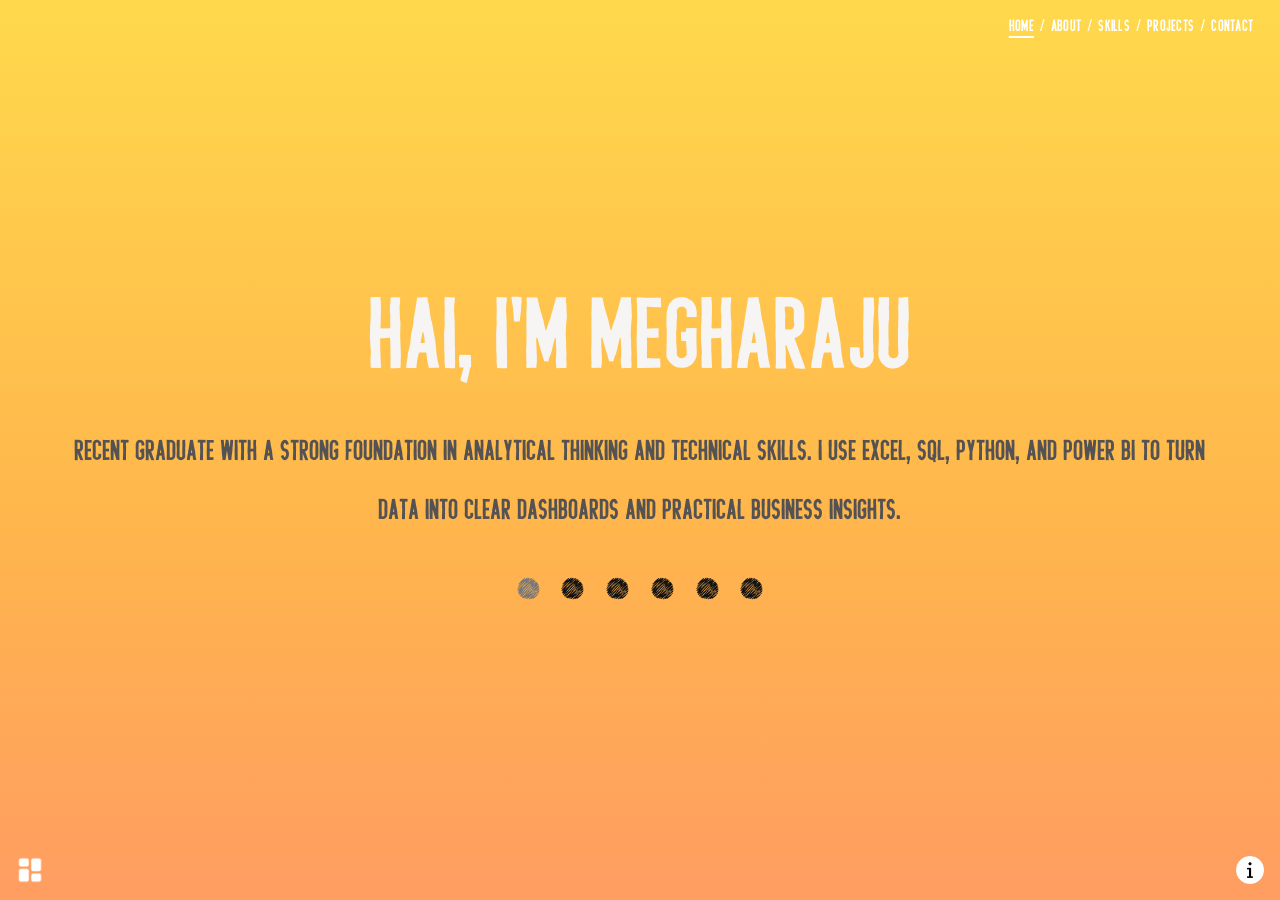
==== commit ebb3f4be: "changes" ====
--- a/index.html
+++ b/index.html
@@ -2,33 +2,17 @@
 <html lang="en">
 <head>
   <meta charset="utf-8">
-  <script>
-    document.documentElement.classList.add("js");
-    const loaderStartedAt = performance.now();
-    window.addEventListener("load", async () => {
-      const loader = document.getElementById("page-loader");
-      if (!loader) return;
-      await Promise.race([
-        document.fonts?.ready ?? Promise.resolve(),
-        new Promise((resolve) => window.setTimeout(resolve, 5000))
-      ]);
-      await new Promise((resolve) => window.requestAnimationFrame(() => window.requestAnimationFrame(resolve)));
-      window.setTimeout(() => {
-        loader.classList.add("is-hidden");
-        loader.setAttribute("aria-hidden", "true");
-        window.setTimeout(() => loader.remove(), 300);
-      }, Math.max(0, 1100 - (performance.now() - loaderStartedAt)));
-    }, { once: true });
-  </script>
+  <script>document.documentElement.classList.add("js"); window.__pageLoaderStartedAt = performance.now();</script>
+  <script defer src="page-loader.js?v=transparent-center-loop-20261016"></script>
   <meta name="viewport" content="width=device-width, initial-scale=1">
-  <meta name="description" content="Aspiring data analyst skilled in Excel, SQL, Python and Power BI.">
+  <meta name="description" content="Recent graduate with a strong foundation in analytical thinking and technical skills, using Excel, SQL, Python and Power BI to turn data into business insight.">
   <title>Megharaju | Home</title>
   <link rel="preload" href="assets/Fonts/HandCutTall-Regular.otf" as="font" type="font/otf" crossorigin>
-  <link rel="stylesheet" href="style.css?v=portfolio-loader-transparent-match-20261015">
+  <link rel="stylesheet" href="style.css?v=mobile-frame-loader-stable-20261016">
 </head>
 <body class="home">
 <div class="page-loader" id="page-loader" role="status" aria-label="Loading page">
-  <img src="assets/loading%20svg/handdrawn-loading.svg?v=transparent-20261015" width="220" height="99" alt="" aria-hidden="true">
+  <img src="assets/loading%20svg/handdrawn-loading.svg?v=transparent-loop-20261016" width="220" height="99" alt="" aria-hidden="true">
 </div>
 <nav class="site-nav" aria-label="Main navigation"><a href="index.html" aria-current="page">Home</a><span>/</span><a href="about.html">About</a><span>/</span><a href="skills.html">Skills</a><span>/</span><a href="projects.html">Projects</a><span>/</span><a href="contact.html">Contact</a></nav>
 <a class="home-nav-button" href="index.html#slide-1" aria-label="Go to first home page" title="Home">
@@ -54,7 +38,7 @@
     </a>
   </nav>
 </div><main id="main-content">
-<section id="slide-1" class="home-slide intro" aria-labelledby="home-title-1"><div class="slide-copy"><h1 id="home-title-1">Hai, I’m Megharaju</h1><p>Aspiring data analyst skilled in Excel, SQL, Python and Power BI. I turn raw data into clear dashboards and insights that support business decisions.</p><div class="slide-dots" aria-label="Home slides"><a class="active" href="#slide-1" aria-label="Slide 1"></a><a class="" href="#slide-2" aria-label="Slide 2"></a><a class="" href="#slide-3" aria-label="Slide 3"></a><a class="" href="#slide-4" aria-label="Slide 4"></a><a class="" href="#slide-5" aria-label="Slide 5"></a><a class="" href="#slide-6" aria-label="Slide 6"></a></div></div></section>
+<section id="slide-1" class="home-slide intro" aria-labelledby="home-title-1"><div class="slide-copy"><h1 id="home-title-1">Hai, I’m Megharaju</h1><p>Recent graduate with a strong foundation in analytical thinking and technical skills. I use Excel, SQL, Python, and Power BI to turn data into clear dashboards and practical business insights.</p><div class="slide-dots" aria-label="Home slides"><a class="active" href="#slide-1" aria-label="Slide 1"></a><a class="" href="#slide-2" aria-label="Slide 2"></a><a class="" href="#slide-3" aria-label="Slide 3"></a><a class="" href="#slide-4" aria-label="Slide 4"></a><a class="" href="#slide-5" aria-label="Slide 5"></a><a class="" href="#slide-6" aria-label="Slide 6"></a></div></div></section>
 <section id="slide-2" class="home-slide approach" aria-labelledby="home-title-2"><div class="slide-copy"><h1 id="home-title-2">My Approach to Data</h1><p>From cleaning messy datasets to discovering hidden trends, I am passionate about the entire process of transforming raw numbers into meaningful business strategies.</p><div class="slide-dots" aria-label="Home slides"><a class="" href="#slide-1" aria-label="Slide 1"></a><a class="active" href="#slide-2" aria-label="Slide 2"></a><a class="" href="#slide-3" aria-label="Slide 3"></a><a class="" href="#slide-4" aria-label="Slide 4"></a><a class="" href="#slide-5" aria-label="Slide 5"></a><a class="" href="#slide-6" aria-label="Slide 6"></a></div></div></section>
 <section id="slide-3" class="home-slide problem" aria-labelledby="home-title-3"><div class="slide-copy"><h1 id="home-title-3">Solving Problems With Data</h1><p>Real-world problems, data-driven solutions. Explore detailed, step-by-step walkthroughs of my most impactful projects from start to finish.</p><div class="slide-dots" aria-label="Home slides"><a class="" href="#slide-1" aria-label="Slide 1"></a><a class="" href="#slide-2" aria-label="Slide 2"></a><a class="active" href="#slide-3" aria-label="Slide 3"></a><a class="" href="#slide-4" aria-label="Slide 4"></a><a class="" href="#slide-5" aria-label="Slide 5"></a><a class="" href="#slide-6" aria-label="Slide 6"></a></div></div></section>
 <section id="slide-4" class="home-slide story" aria-labelledby="home-title-4"><div class="slide-copy"><h1 id="home-title-4">Data Storytelling</h1><p>I bridge the gap between technical analysis and business strategy, ensuring that every chart and graph tells a clear, actionable story.</p><div class="slide-dots" aria-label="Home slides"><a class="" href="#slide-1" aria-label="Slide 1"></a><a class="" href="#slide-2" aria-label="Slide 2"></a><a class="" href="#slide-3" aria-label="Slide 3"></a><a class="active" href="#slide-4" aria-label="Slide 4"></a><a class="" href="#slide-5" aria-label="Slide 5"></a><a class="" href="#slide-6" aria-label="Slide 6"></a></div></div></section>
@@ -63,4 +47,4 @@
 </main>
 <script src="script.js?v=explore-sync-20261014" defer></script>
 </body>
-</html>+</html>
--- a/style.css
+++ b/style.css
@@ -2423,9 +2423,9 @@
 
 /* Reveal the interactive head and Explore control together after the iframe is ready. */
 .about .explore-face { opacity:0; transition:opacity 220ms ease; }
-.about .explore-cta { opacity:0; animation:none; }
+.about .explore-cta { opacity:1; animation:none; }
 .about .explore-screen.is-ready .explore-face { opacity:1; }
-.about .explore-screen.is-ready .explore-cta { animation:explore-cta-arrive 650ms cubic-bezier(.2,.75,.25,1) both; }
+.about .explore-screen.is-ready .explore-cta { opacity:1; animation:none; }
 @media (prefers-reduced-motion:reduce) {
   .about .explore-face { transition:none; }
   .about .explore-screen.is-ready .explore-face { opacity:1; }
@@ -2481,20 +2481,7 @@
 body.projects .monitor-copy::-webkit-scrollbar-thumb { background:#858585; border:2px solid #ededed; border-radius:8px; }
 
 
-/* Keep Explore available even if the embedded head artwork loads slowly. */
-body.about #about-top .explore-cta { opacity:1; animation:none; }
-
-/* Keep Explore visible immediately, independently of the embedded artwork load. */
-body.about #about-top .explore-cta {
-  display:block !important;
-  visibility:visible !important;
-  opacity:1 !important;
-  z-index:20 !important;
-  pointer-events:auto !important;
-  animation:none !important;
-}
-body.about #about-top .explore-cta h1,
-body.about #about-top .explore-cta h1 a { visibility:visible !important; opacity:1 !important; }
+
 
 
 /* Phone and tablet only: keep the Skills heading behind the solar system artwork. */
@@ -2521,15 +2508,23 @@
 .contact-direct-details a:hover,.contact-direct-details a:focus-visible { color:#d8c0ec; }
 @media(max-width:760px) { .contact-direct-details { gap:5px; margin-top:10px; font-size:13px; } }
 
+body.projects .sql-preview { margin:12px 0 4px; border-top:1px solid #c8c8c8; color:#333; font:14px/1.4 var(--monitor-body); }
+body.projects .sql-preview summary { padding:9px 0; cursor:pointer; font-weight:700; }
+body.projects .sql-preview pre { max-width:100%; max-height:220px; margin:0 0 8px; padding:10px; overflow:auto; background:#252525; color:#f4f4f4; font:12px/1.5 Consolas,Monaco,monospace; white-space:pre; }
+body.projects .sql-preview a { color:#333; text-decoration:underline; text-underline-offset:3px; }
+
 .page-loader {
-  display: none;
   position: fixed;
   inset: 0;
   z-index: 10000;
+  display: none;
   place-items: center;
-  background: #fff;
+  overflow: hidden;
+  box-sizing: border-box;
+  background: transparent;
   opacity: 1;
   visibility: visible;
+  pointer-events: auto;
   transition: opacity 280ms ease, visibility 280ms ease;
 }
 html.js .page-loader { display: grid; }
@@ -2541,16 +2536,18 @@
 body.home:has(#slide-6:target) .page-loader { background: linear-gradient(180deg, #edc7b2 0%, #e3b59e 100%); }
 body.about .page-loader { background: #ff66c4; }
 body.skills .page-loader { background: #000; }
-body.skills .page-loader img { filter: brightness(0) invert(1); }
-body.skills:has(.skill-detail:target) .page-loader img { filter: none; }
 body.skills:has(.skill-detail:target) .page-loader { background: linear-gradient(180deg, #c9c9c9 0%, #a9a9a9 100%); }
 body.skills:has(#sql:target, #data-storytelling:target, #power-bi:target, #data-cleaning:target) .page-loader { background: linear-gradient(180deg, #c9c9c9 0%, #a4a4a4 100%); }
 body.projects .page-loader { background: #dff1d6; }
 body.contact .page-loader { background: #e2a9f1; }
+body.skills .page-loader img { filter: brightness(0) invert(1); }
+body.skills:has(.skill-detail:target) .page-loader img { filter: none; }
 .page-loader img {
   display: block;
   width: min(220px, 70vw);
+  max-height: 70vh;
   height: auto;
+  object-fit: contain;
 }
 .page-loader.is-hidden {
   opacity: 0;
@@ -2559,4 +2556,26 @@
 }
 @media (prefers-reduced-motion: reduce) {
   .page-loader { transition: none; }
-}+}
+
+/* Keep the contact artwork inside its inner border on phones and tablets. */
+@media (max-width:1024px) and (hover:none) and (pointer:coarse) {
+  body.contact .contact-frame {
+    width:min(100%,640px);
+    grid-template-columns:minmax(0,1fr);
+    gap:14px;
+    padding:32px clamp(46px,9vw,76px) 28px;
+  }
+  body.contact .contact-form { padding:4px 0 10px; }
+  body.contact .contact-frame-art { stroke-width:3; }
+}
+
+/* Keep the loader centered in the visible mobile viewport as browser bars move. */
+@media (max-width:1024px) and (hover:none) and (pointer:coarse) {
+  body.projects .page-loader {
+    inset:0;
+    width:100%;
+    height:100dvh;
+    place-items:center;
+  }
+}
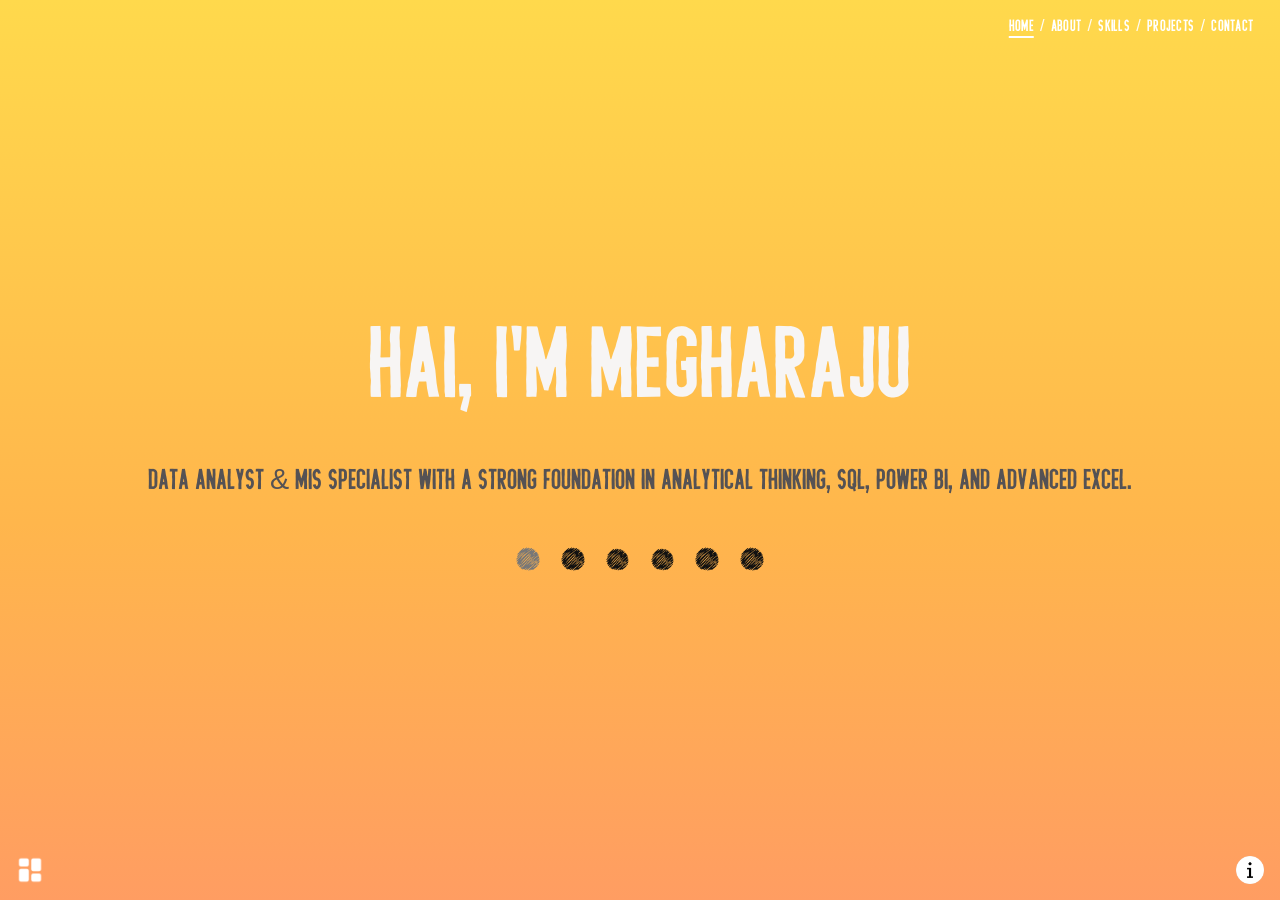
==== commit e7727dcd: "changes" ====
--- a/index.html
+++ b/index.html
@@ -5,7 +5,7 @@
   <script>document.documentElement.classList.add("js"); window.__pageLoaderStartedAt = performance.now();</script>
   <script defer src="page-loader.js?v=transparent-center-loop-20261016"></script>
   <meta name="viewport" content="width=device-width, initial-scale=1">
-  <meta name="description" content="Recent graduate with a strong foundation in analytical thinking and technical skills, using Excel, SQL, Python and Power BI to turn data into business insight.">
+  <meta name="description" content="Data Analyst &amp; MIS Specialist with a strong foundation in analytical thinking, SQL, Power BI, and Advanced Excel.">
   <title>Megharaju | Home</title>
   <link rel="preload" href="assets/Fonts/HandCutTall-Regular.otf" as="font" type="font/otf" crossorigin>
   <link rel="stylesheet" href="style.css?v=mobile-frame-loader-stable-20261016">
@@ -38,7 +38,7 @@
     </a>
   </nav>
 </div><main id="main-content">
-<section id="slide-1" class="home-slide intro" aria-labelledby="home-title-1"><div class="slide-copy"><h1 id="home-title-1">Hai, I’m Megharaju</h1><p>Recent graduate with a strong foundation in analytical thinking and technical skills. I use Excel, SQL, Python, and Power BI to turn data into clear dashboards and practical business insights.</p><div class="slide-dots" aria-label="Home slides"><a class="active" href="#slide-1" aria-label="Slide 1"></a><a class="" href="#slide-2" aria-label="Slide 2"></a><a class="" href="#slide-3" aria-label="Slide 3"></a><a class="" href="#slide-4" aria-label="Slide 4"></a><a class="" href="#slide-5" aria-label="Slide 5"></a><a class="" href="#slide-6" aria-label="Slide 6"></a></div></div></section>
+<section id="slide-1" class="home-slide intro" aria-labelledby="home-title-1"><div class="slide-copy"><h1 id="home-title-1">Hai, I’m Megharaju</h1><p>Data Analyst &amp; MIS Specialist with a strong foundation in analytical thinking, SQL, Power BI, and Advanced Excel.</p><div class="slide-dots" aria-label="Home slides"><a class="active" href="#slide-1" aria-label="Slide 1"></a><a class="" href="#slide-2" aria-label="Slide 2"></a><a class="" href="#slide-3" aria-label="Slide 3"></a><a class="" href="#slide-4" aria-label="Slide 4"></a><a class="" href="#slide-5" aria-label="Slide 5"></a><a class="" href="#slide-6" aria-label="Slide 6"></a></div></div></section>
 <section id="slide-2" class="home-slide approach" aria-labelledby="home-title-2"><div class="slide-copy"><h1 id="home-title-2">My Approach to Data</h1><p>From cleaning messy datasets to discovering hidden trends, I am passionate about the entire process of transforming raw numbers into meaningful business strategies.</p><div class="slide-dots" aria-label="Home slides"><a class="" href="#slide-1" aria-label="Slide 1"></a><a class="active" href="#slide-2" aria-label="Slide 2"></a><a class="" href="#slide-3" aria-label="Slide 3"></a><a class="" href="#slide-4" aria-label="Slide 4"></a><a class="" href="#slide-5" aria-label="Slide 5"></a><a class="" href="#slide-6" aria-label="Slide 6"></a></div></div></section>
 <section id="slide-3" class="home-slide problem" aria-labelledby="home-title-3"><div class="slide-copy"><h1 id="home-title-3">Solving Problems With Data</h1><p>Real-world problems, data-driven solutions. Explore detailed, step-by-step walkthroughs of my most impactful projects from start to finish.</p><div class="slide-dots" aria-label="Home slides"><a class="" href="#slide-1" aria-label="Slide 1"></a><a class="" href="#slide-2" aria-label="Slide 2"></a><a class="active" href="#slide-3" aria-label="Slide 3"></a><a class="" href="#slide-4" aria-label="Slide 4"></a><a class="" href="#slide-5" aria-label="Slide 5"></a><a class="" href="#slide-6" aria-label="Slide 6"></a></div></div></section>
 <section id="slide-4" class="home-slide story" aria-labelledby="home-title-4"><div class="slide-copy"><h1 id="home-title-4">Data Storytelling</h1><p>I bridge the gap between technical analysis and business strategy, ensuring that every chart and graph tells a clear, actionable story.</p><div class="slide-dots" aria-label="Home slides"><a class="" href="#slide-1" aria-label="Slide 1"></a><a class="" href="#slide-2" aria-label="Slide 2"></a><a class="" href="#slide-3" aria-label="Slide 3"></a><a class="active" href="#slide-4" aria-label="Slide 4"></a><a class="" href="#slide-5" aria-label="Slide 5"></a><a class="" href="#slide-6" aria-label="Slide 6"></a></div></div></section>
--- a/style.css
+++ b/style.css
@@ -2579,3 +2579,15 @@
     place-items:center;
   }
 }
+/* Restore the project archive to white paper with readable gray text. */
+body.projects .project-paper { background-color: #fff !important; color: #565252 !important; }
+body.projects .project-paper h2, body.projects .project-paper .paper-number, body.projects .project-paper .paper-label, body.projects .project-paper .paper-summary, body.projects .project-paper .paper-open, body.projects .project-paper .paper-tools > span { color: #565252 !important; text-shadow: none !important; }
+body.projects .project-paper .paper-tools > span { border-color: rgba(86, 82, 82, 0.45); background: rgba(86, 82, 82, 0.06); }
+/* Cleaner white paper, stronger text contrast, and a folded top corner. */
+body.projects .project-paper { color: #454141 !important; box-shadow: 0 3px 10px rgba(0, 0, 0, 0.12), 4px 4px 0 rgba(255, 255, 255, 0.82) !important; }
+body.projects .project-paper::before { opacity: 0.14; }
+body.projects .project-paper::after { content: ""; position: absolute; z-index: 2; top: 0; right: 0; width: 34px; height: 34px; pointer-events: none; background: linear-gradient(135deg, #d7d4cc 0%, #fff 47%, #e6e2d9 50%, #fff 100%); clip-path: polygon(0 0, 100% 100%, 100% 0); filter: drop-shadow(-1px 2px 1px rgba(0, 0, 0, 0.12)); }
+body.projects .project-paper h2, body.projects .project-paper .paper-number, body.projects .project-paper .paper-label, body.projects .project-paper .paper-summary, body.projects .project-paper .paper-open, body.projects .project-paper .paper-tools > span { color: #454141 !important; }
+body.projects .project-paper .paper-tools > span { border-color: rgba(69, 65, 65, 0.4); background: rgba(69, 65, 65, 0.05); }
+/* The folded edge replaces the former crumpled-paper treatment. */
+body.projects .project-paper::before { display: none; }
